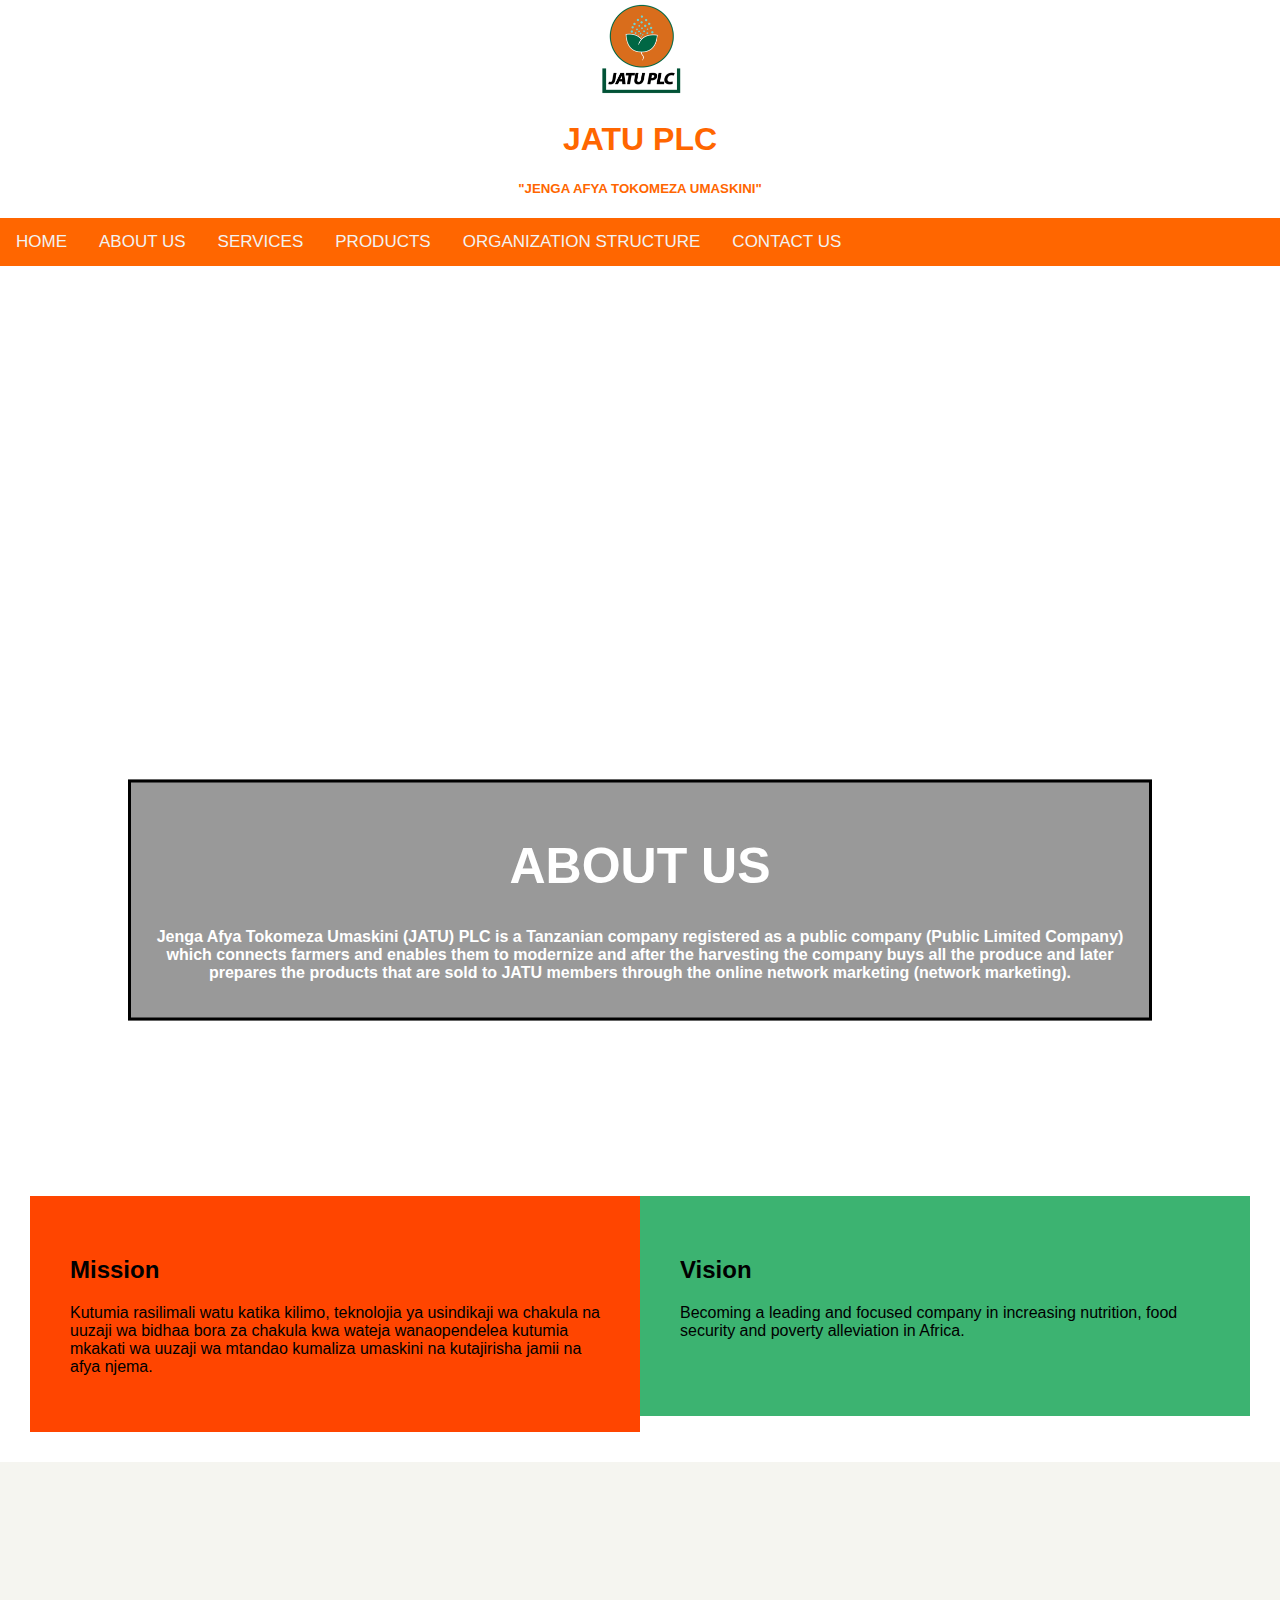
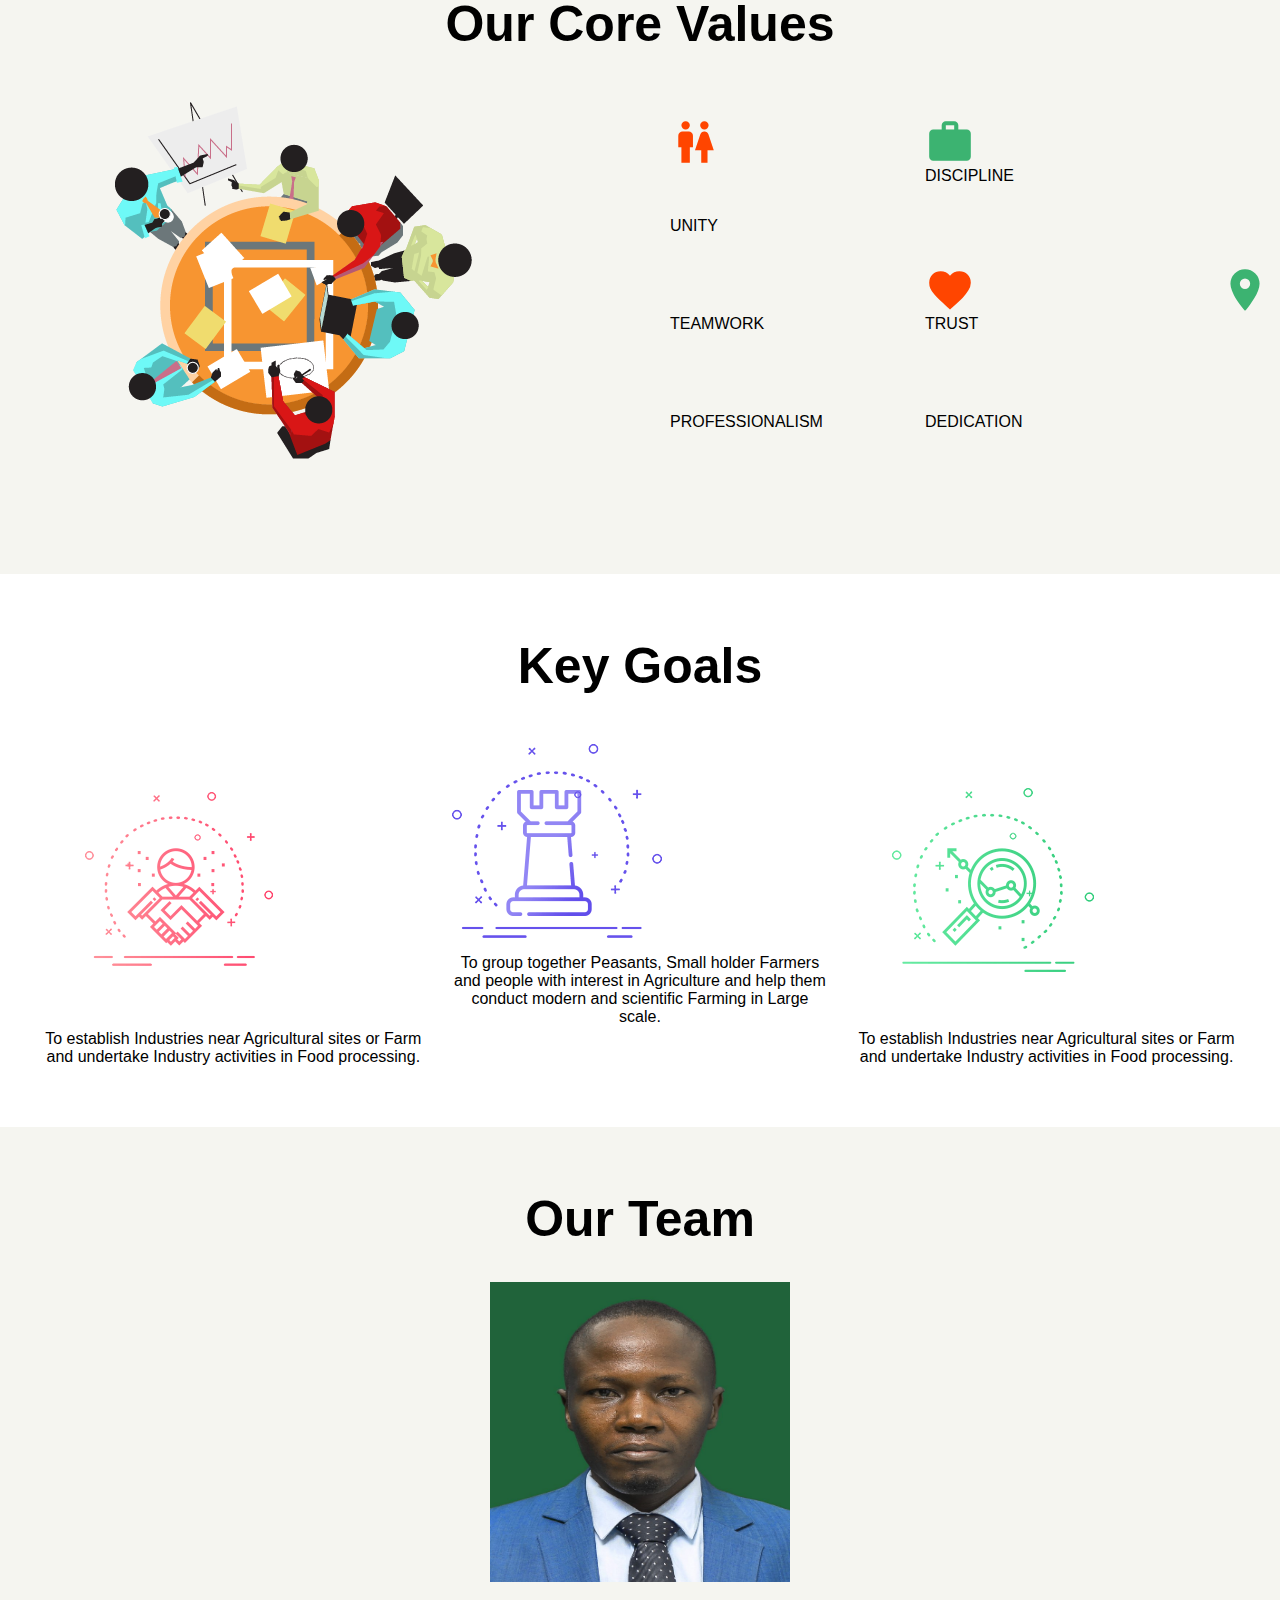
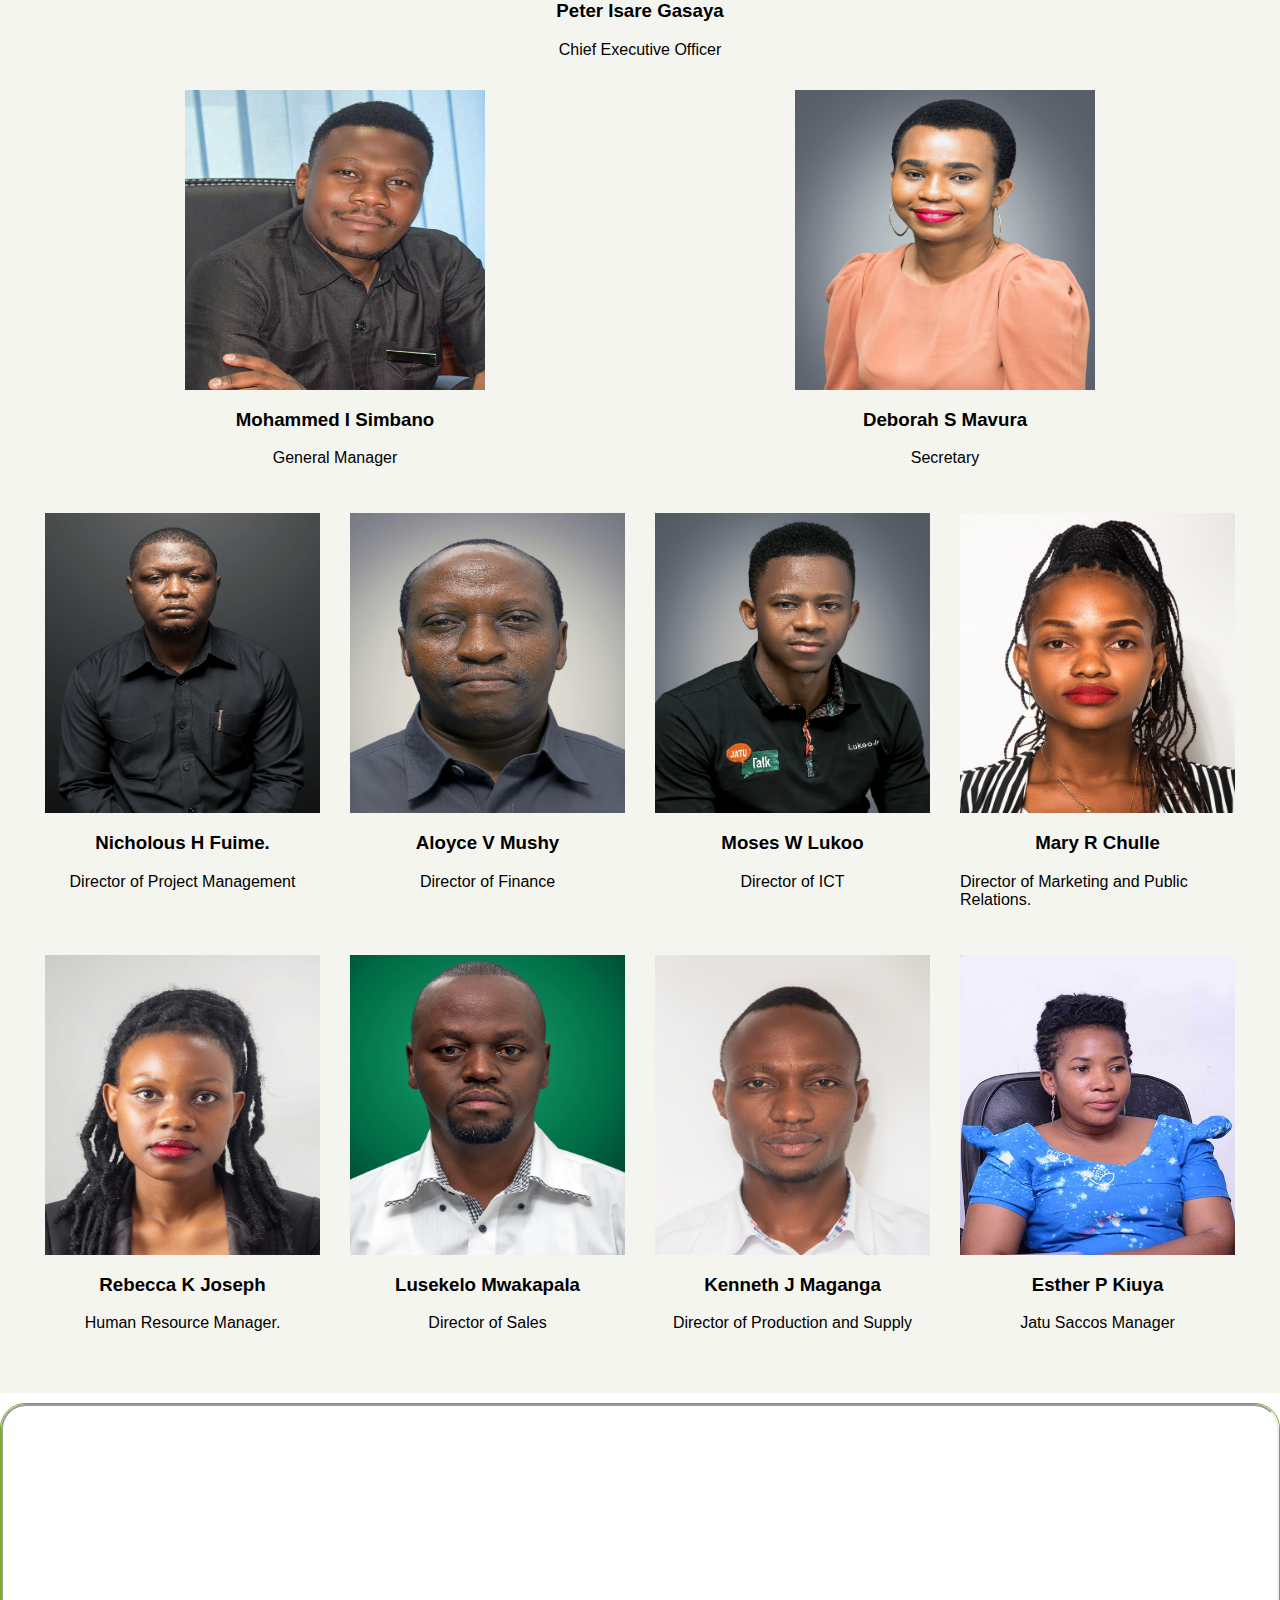
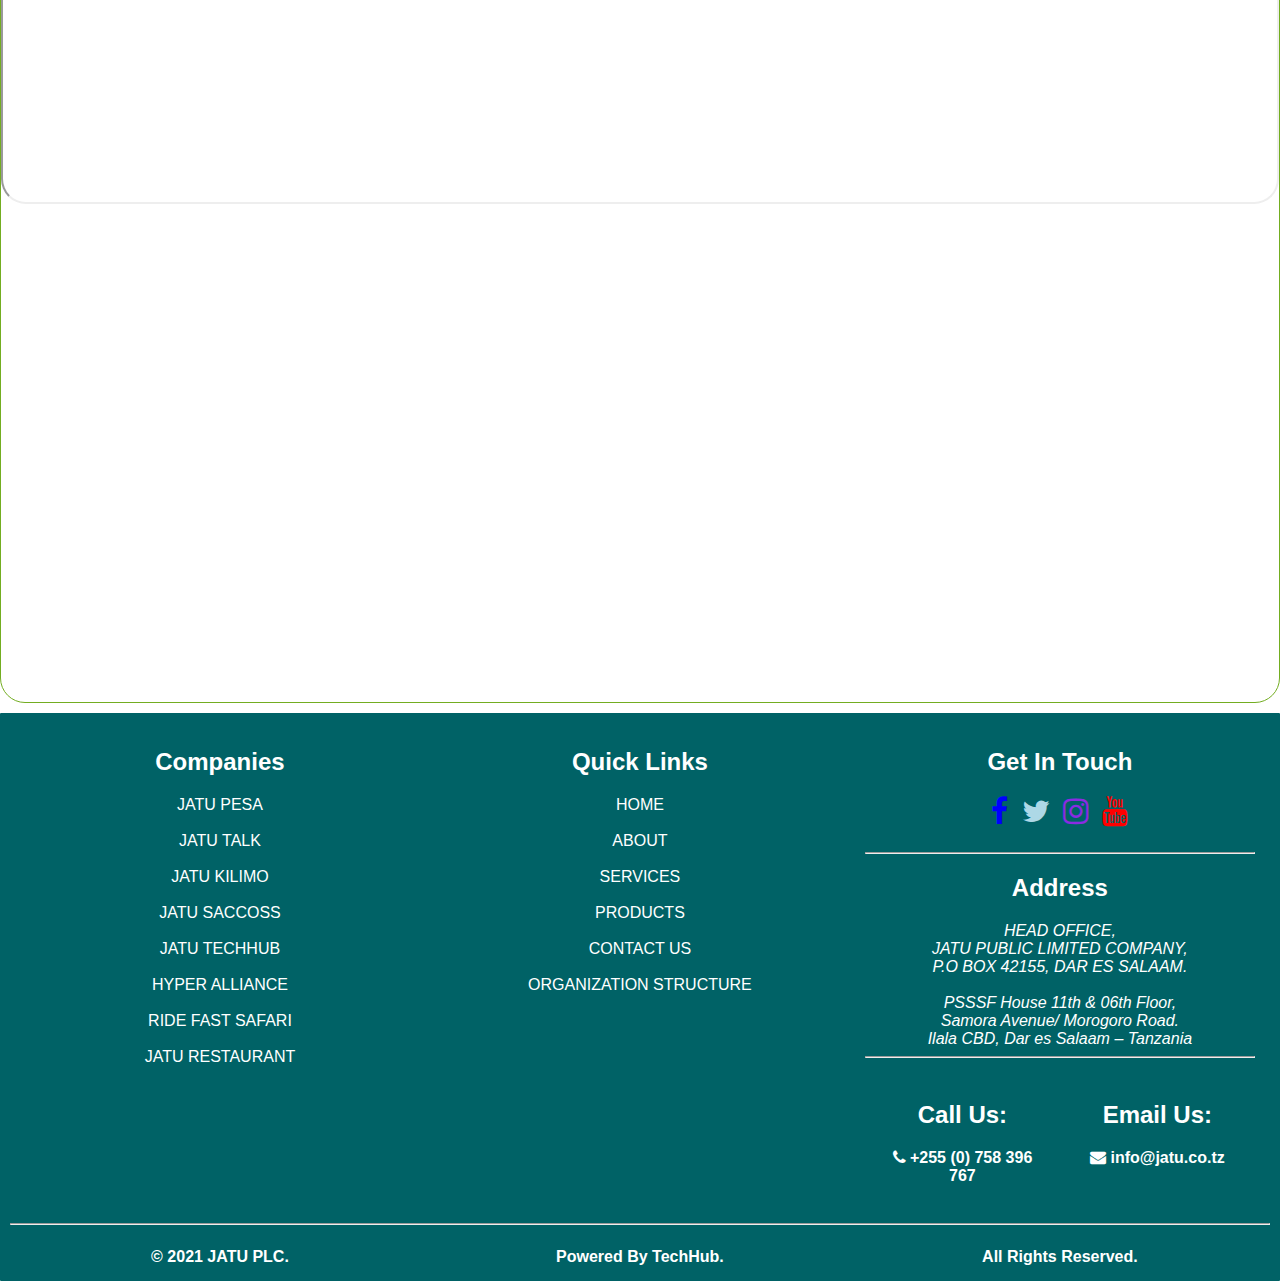
==== about.html @ d7c07287 "hello" ====
<html lang="en">
  <head>
        <!-- Required meta tags -->
        <meta charset="utf-8">
        <meta name="viewport" content="width=device-width, initial-scale=1">


          <!-- External CSS -->
          <link rel="stylesheet" type="text/css" href="components/css/home.css">
          <script type="text/javascript" src="components/js/home.js"></script>

          <!-- Load an Icon library -->
          <link rel="stylesheet" href="https://cdnjs.cloudflare.com/ajax/libs/font-awesome/4.7.0/css/font-awesome.min.css">
          <link href="https://fonts.googleapis.com/icon?family=Material+Icons" rel="stylesheet">

         <title href="https://jatu.co.tz">JATU PLC</title>

         <style type="text/css">
           * {box-sizing:border-box}

    
    

    #img-one {
      border: 1px solid #ddd;
      border-radius: 4px;
      padding: 5px;
      width: 150px;
      height: 60px;
    }

    #img-one:hover {
      box-shadow: 0 0 2px 1px rgba(0, 140, 186, 0.5);
    }

    body, html {
  height: 100%;
  margin: 0;
  font-family: Arial, Helvetica, sans-serif;
}

* {
  box-sizing: border-box;
}

.bg-image {
  /* The image used */
  background-image: url("C:/Users/clavery/Documents/GitHub/jatu/images/banana.jpg");
  
  /* Add the blur effect */
  filter: blur(8px);
  -webkit-filter: blur(8px);
  
  /* Full height */
  height: 100%; 
  
  /* Center and scale the image nicely */
  background-position: center;
  background-repeat: no-repeat;
  background-size: cover;
}

/* Position text in the middle of the page/image */
.bg-text {
  background-color: rgb(0,0,0); /* Fallback color */
  background-color: rgba(0,0,0, 0.4); /* Black w/opacity/see-through */
  color: white;
  font-weight: bold;
  border: 3px solid #000;
  position: absolute;
  top: 100%;
  left: 50%;
  transform: translate(-50%, -50%);
  z-index: 2;
  width: 80%;
  padding: 20px;
  text-align: center;
}


</style>
</head>
<body>



         </style>
  </head>
  <body>
    
    <header class="navheader">
      <img src="images/logo-jatu.png" alt="logojatu" id="juulogo"> 
      <h1 align="center" style="color: #ff6600;">JATU PLC</h1>
    <h5 align="center" style="color: #ff6600;">"Jenga Afya Tokomeza Umaskini"</h5>
      
<div class="topnav" id="myTopnav">
  <a href="index.html">Home</a>
  <a href="about.html">About Us</a>
  <a href="services.html">Services</a>
  <a href="products.html">Products</a>
  <a href="muundo.html">Organization Structure</a>
  <a href="contact.html">Contact Us</a>
  <a href="javascript:void(0);" class="icon" onclick="myFunction()">
    <i class="fa fa-bars"></i>
  </a>
</div>

    </header>  
    
  <main class="content">

    <div class="bg-image"></div>

<div class="bg-text">
  <h1 style="font-size:50px">ABOUT US</h1>
  <p>Jenga Afya Tokomeza Umaskini (JATU) PLC is a Tanzanian company registered as a public company (Public Limited Company) which connects farmers and enables them to modernize and after the harvesting the company buys all the produce and later prepares the products that are sold to JATU members through the online network marketing (network marketing).</p>
</div>

<!--
  <section class="about-section">
    <div class="bg-image" style="background-image: url(images/picha1.jpg); background-size: cover;" >
   <div class="row bg-text" id="about-one" >
    <h1>ABOUT US</h1>
    <p class="">Jenga Afya Tokomeza Umaskini (JATU) PLC is a Tanzanian company registered as a public company (Public Limited Company) which connects farmers and enables them to modernize and after the harvesting the company buys all the produce and later prepares the products that are sold to JATU members through the online network marketing (network marketing).</p>
   </div>
   </div>
 </section> -->

 <section style="padding: 30px; background-color: #fff;">
   <div class="row"> 
    <div class="column3" id="mission-statement" style="background-color: orangered; ">
      <h2>Mission</h2>
    <p>Kutumia rasilimali watu katika kilimo, teknolojia ya usindikaji wa chakula na uuzaji wa bidhaa bora za chakula kwa wateja wanaopendelea kutumia mkakati wa uuzaji wa mtandao kumaliza umaskini na kutajirisha jamii na afya njema.</p>
    </div>

    <div class="column3" id="vision-statement" style="background-color: mediumseagreen; padding-bottom: 60px;">
      <h2>Vision</h2>
    <p>Becoming a leading and focused company in increasing nutrition, food security and poverty alleviation in Africa.</p>
    </div>
   </div>
 </section>

 <section style="background-color: #f5f5f0; padding: 100px">
   <h1 style="font-size: 50px;">Our Core Values</h1>
   <div class="row">
     <div class="column3">
       <img src="images/us-concepts-icon-png.png">
     </div>

     <div class="column3" >
       <div class="row">
       <div class="column3">
        <i class="material-icons zoom" style="font-size: 50px; color: orangered; width: 100px; height: 100px;">wc</i><br>UNITY
      </div>

      <div class="column3">
        <i class="material-icons zoom" style="font-size: 50px; color: mediumseagreen;">work</i><br>DISCIPLINE
      </div>
      </div>

      <div class="row">
       <div class="column3">
        <i class="material-icons zoom" style="font-size: 50px; color: mediumseagreen;" class="zoom">family_restroom</i><br>TEAMWORK
      </div>

      <div class="column3">
        <i class="material-icons zoom" style="font-size: 50px; color: orangered;" >favorite</i><br>TRUST
      </div>
      </div>

      <div class="row">
       <div class="column3">
        <i class="material-icons zoom" style="font-size: 50px; color: orangered;" >badge</i><br>PROFESSIONALISM
      </div>

      <div class="column3">
        <i class="material-icons zoom" style="font-size: 50px; color: mediumseagreen;" >volunteer_activism</i><br>DEDICATION
      </div>
      </div>
     </div>
   </div>
 </section>

 <section style="padding: 30px">
   <h1 style="font-size: 50px;">Key Goals</h1>
   <div class="row">
     <div class="column2">
      <img src="images/img_box_20.png" align="center" >
       <p align="center">To establish Industries near Agricultural sites or Farm and undertake Industry activities in Food processing.</p>
     </div>

     <div class="column2">
      <img src="images/img_box_05.png" align="center">
       <p align="center">To group together Peasants, Small holder Farmers and people with interest in Agriculture and help them conduct modern and scientific Farming in Large scale.</p>
     </div>

     <div class="column2">
      <img src="images/img_box_18.png" align="center">
       <p align="center">To establish Industries near Agricultural sites or Farm and undertake Industry activities in Food processing.</p>
     </div>
   </div>
 </section>

 <section style="padding: 30px; background-color: #f5f5f0;">
   <h1 style="font-size: 50px;">Our Team</h1>
   <div class="row">

    <div class="row">
    <img src="images/ceo.png" style="display: block; margin-left: auto; margin-right: auto; width: 300px;height: 300px;">
    <h3 style="text-align: center;">Peter Isare Gasaya</h3>
    <p style="text-align: center;">Chief Executive Officer</p>
    </div>

    <div class="row">
      <div class="column3">
        <img src="images/gm.jpg" style="display: block; margin-left: auto; margin-right: auto; width: 300px; height: 300px;">
        <h3 style="text-align: center;">Mohammed I Simbano</h3>
        <p style="text-align:center;">General Manager</p>
      </div>

      <div class="column3">
        <img src="images/Deborah.png" style="display: block; margin-left: auto; margin-right: auto; width: 300px; height: 300px;">
        <h3 style="text-align: center;">Deborah S Mavura</h3>
        <p style="text-align:center;">Secretary</p>
      </div>
    </div>

    <div class="row">
      <div class="column1">
        <img src="images/fuime.png" style="display: block; margin-left: auto; margin-right: auto; width: 300px; height: 300px;">
        <h3 style="text-align: center;">Nicholous H Fuime.</h3>
        <p style="text-align:center;">Director of Project Management</p>
      </div>

      <div class="column1">
        <img src="images/mushi.png" style="display: block; margin-left: auto; margin-right: auto; width: 300px; height: 300px;">
        <h3 style="text-align: center;">Aloyce V Mushy</h3>
        <p style="text-align:center;">Director of Finance</p>
      </div>

      <div class="column1">
        <img src="images/lukoo.png" style="display: block; margin-left: auto; margin-right: auto; width: 300px; height: 300px;">
        <h3 style="text-align: center;">Moses W Lukoo</h3>
        <p style="text-align:center;">Director of ICT</p>
      </div>

      <div class="column1">
        <img src="images/Mery.png" style="display: block; margin-left: auto; margin-right: auto; width: 300px; height: 300px;">
        <h3 style="text-align: center;">Mary R Chulle</h3>
        <p>Director of Marketing and Public Relations.</p>
      </div>
    </div>

    <div class="row">
      <div class="column1">
        <img src="images/Rebbeca.png" style="display: block; margin-left: auto; margin-right: auto; width: 300px; height: 300px;">
        <h3 style="text-align: center;">Rebecca K Joseph</h3>
        <p style="text-align:center;">Human Resource Manager.
      </div>

      <div class="column1">
        <img src="images/lusekelo.png" style="display: block; margin-left: auto; margin-right: auto; width: 300px; height: 300px;">
        <h3 style="text-align: center;">Lusekelo Mwakapala</h3>
        <p style="text-align:center">Director of Sales</p>
      </div>

      <div class="column1">
        <img src="images/Maganga.png" style="display: block; margin-left: auto; margin-right: auto; width: 300px; height: 300px;">
        <h3 style="text-align: center;">Kenneth J Maganga</h3>
        <p style="text-align:center">Director of Production and Supply</p>
      </div>

      <div class="column1">
        <img src="images/kiuya.jpg" style="display: block; margin-left: auto; margin-right: auto; width: 300px; height: 300px;">
        <h3 style="text-align: center;">Esther P Kiuya</h3>
        <p style="text-align:center">Jatu Saccos Manager</p>
      </div>
    </div>

   </div>
 </section>


  </main>

 
  
    <section class="map-section">
    <div class="row map-section-div">
        <iframe src="https://www.google.com/maps/embed?pb=!1m18!1m12!1m3!1d3961.5856173699535!2d39.28418817513762!3d-6.820146888529782!2m3!1f0!2f0!3f0!3m2!1i1024!2i768!4f13.1!3m3!1m2!1s0x185c4b05b0ee8de1%3A0x65bf4eaff8c8a90e!2sJATU%20PLC!5e0!3m2!1ssw!2stz!4v1632119920859!5m2!1ssw!2stz" width="100%" height="400px" style="border-radius: 25px;" allowfullscreen="" loading="lazy">
      </iframe>
      </div>
    </section>

      <footer>
    <div class="row">
  <div class="column2">
    <h2>Companies</h2>
        <a href="https://www.jatu.co.tz" target="_blank" id="footerlink">JATU PESA</a> <br><br>
        <a href="https://www.jatu.co.tz" target="_blank" id="footerlink">JATU TALK</a> <br><br>
        <a href="https://www.jatukilimo.com" target="_blank" id="footerlink">JATU KILIMO</a> <br><br>
        <a href="https://www.jatu.co.tz" target="_blank" id="footerlink">JATU SACCOSS</a> <br><br>
        <a href="https://www.techhub.co.tz" target="_blank" id="footerlink">JATU TECHHUB</a> <br><br>
        <a href="https://www.jatu.co.tz" target="_blank" id="footerlink">HYPER ALLIANCE</a> <br><br>
        <a href="https://www.jatu.co.tz" target="_blank" id="footerlink">RIDE FAST SAFARI</a> <br><br>
        <a href="https://www.jatu.co.tz" target="_blank" id="footerlink">JATU RESTAURANT</a> 
  </div>

  <div class="column2">
    <h2>Quick Links</h2>
    <a href="index.php" id="footerlink">Home</a> <br><br>
      <a href="about.php" id="footerlink">About</a> <br><br>
      <a href="services.php" id="footerlink">Services</a> <br><br>
      <a href="products.php" id="footerlink">Products</a> <br><br>
      <a href="contact.php" id="footerlink">Contact Us</a> <br><br>
      <a href="muundo.php" id="footerlink">Organization Structure</a><br><br>
  </div>

  <div class="column2">
    <h2>Get In Touch</h2>
        <i class="fa fa-facebook" style="color: blue; font-size: 30px;"></i> &nbsp
        <i class="fa fa-twitter" style="color: lightblue; font-size: 30px;"></i> &nbsp
        <i class="fa fa-instagram" style="color: blueviolet; font-size: 30px;"></i> &nbsp
        <i class="fa fa-youtube" style="color: red; font-size: 30px;"></i> <br><br>
    <hr>
    <h2>Address</h2>
    <address>
      HEAD OFFICE,<br>
      JATU PUBLIC LIMITED COMPANY, <br>
      P.O BOX 42155, DAR ES SALAAM. <br><br>

      PSSSF House 11th & 06th Floor,<br>
      Samora Avenue/ Morogoro Road. <br>
      Ilala CBD, Dar es Salaam – Tanzania</address> 
      <hr>
      <div class="row">
      <div class="column3">
      <h2>Call Us:</h2> 
      <i class="fa fa-phone"></i>
      <strong>+255 (0) 758 396 767</strong> 
    </div>
    <div class="column3">
      <h2>Email Us:</h2> 
      <i class="fa fa-envelope"></i>
      <strong>info@jatu.co.tz</strong>
    </div>
      </div>
  </div>
</div>
<hr>
<div class="row">
  <div class="column2">
    <strong>
    &copy 2021  JATU PLC.
  </strong>
  </div>
  <div class="column2">
     <strong> Powered By TechHub.</strong>
  </div>
  <div class="column2">
    <strong>
    All Rights Reserved.
  </strong>
  </div>
</div>


  </footer>

  <script type="text/javascript" href="components/js/home.js"></script>

  </body>
</html>
---- components/css/home.css ----
* {
        box-sizing: border-box;
        max-width: 100%;
      }


     .* {
         box-sizing: border-box;
      }

      html {
        scroll-behavior: smooth;
      }

       header{
          background-color: #fff;
          text-color: #ffa500;
          position: sticky;
          text-transform: uppercase;
         }

         footer{
          background-color: #006266;
          padding-right: 10px;
          padding-left: 10px;
          color: #fff;
          border-radius: 1px;
          text-align: center;

         }

         body {
          font-family: Arial, Helvetica, sans-serif;
        }

         .map-section {
          padding: 10px 0px;
          background-color: #fff;
         }

         .map-section-div {
          border-radius: 25px;
          border: 1px solid #73AD21;
          width: 100%;
          height: 100%;
         }

         .metrics-section {
          border: 1px solid #73AD21;
          padding: 10px;
          margin: 15px;
         }

         h1{
          text-align: center;
         }

          #about-one {
          
          background-repeat: no-repeat;
          opacity: 0.8;
          width: 100%;
          text-align: center;
          padding: 30px;
          font-size: 20px;

         }

         #id1 {
          font-size: 80px;
          font-weight: bold;
          text-align: left;
         }

         #rula {
          margin-right: 400px;
          margin-left: 0px;
         }

         #socialiconfb {
          font-size: 50px;
          color: blue;
         }

         #socialiconfb:hover {
          font-size: 55px;
          color: blue;
         }

         #socialicontw {
          font-size: 50px;
          color: lightblue;
         }

         #socialicontw:hover {
          font-size: 55px;
          color: lightblue;
         }

         #socialiconig {
          font-size: 50px;
          color: blueviolet;
         }

         #socialiconig:hover {
          font-size: 55px;
          color: blueviolet;
         }

         #socialiconyt {
          font-size: 50px;
          color: red;
         }

         #socialiconyt:hover {
          font-size: 55px;
          color: red;
         }

         #office-locations {
          font-size: 60px;
          color: mediumseagreen;
         }

         #office-locations:hover {
          color: orangered;
          font-size: 65px;
         }

         #office-locations-two {
          font-size: 60px;
          color: orangered;
         }

         #office-locations-two:hover {
          color: mediumseagreen;
          font-size: 65px;
         }

         #img {
            
            border-radius: 50%;
            padding: 5px;
            width: 70px;
            height: 70px;
          }

         .branch-section {
          background-color: #f1f2f6;
          padding: 10px;
         }

         .branch-section-two {
          background-color: #fff;
          padding: 10px;
         }

         #mission-statement {
          padding: 40px;
         }

         #vision-statement {
          padding: 40px;
         }

         .jatutalk-section{
          background-color: #f1f2f6;
        }

    
         .jatutalk-section, .jatumarket-section, 
         .jatupesa-section, .user-rating-section {
          display: flex;
          flex-direction: column;
          justify-content: center;
          align-items: center;
          padding: 5px 10px;
         }

         .jatutalk-div, .jatupesa-div, .jatumarket-div  {
          display: flex;
          flex-direction: column;
          justify-content: center;
          align-items: center;
          margin-top: auto;
          margin-bottom: auto;
         }

         .welcome-section {
          width: 100%; 
          height: 250px;
         }


        .jatutalk-div-1 .jatumarket-div-1, .jatupesa-div-1 {
          width: 100%;
          height: 100%;
          object-fit: cover;
          display: flex;
          flex-direction: column;
          justify-content: center;
          align-items: center;

         }
         
            
          /* Create three equal columns that floats next to each other */
                .column {
                  float: left;
                  width: 50%;
                  padding: 15px;
                }

                /* Clear floats after the columns */
                .row:after {
                  content: "";
                  display: table;
                  clear: both;
                }

                /* Responsive layout - makes the three columns stack on top of each other instead of next to each other */
                @media screen and (max-width:600px) {
                  .column {
                    width: 100%;
                  }
                }


                .column1 {
                  float: left;
                  width: 25%;
                  padding: 15px;
                }

                /* Clear floats after the columns */
                .row:after {
                  content: "";
                  display: table;
                  clear: both;
                }

                /* Responsive layout - makes the three columns stack on top of each other instead of next to each other */
                @media screen and (max-width:600px) {
                  .column1 {
                    width: 100%;
                  }
                }

                .column2 {
                  float: left;
                  width: 33.33%;
                  padding: 15px;
                }

                /* Clear floats after the columns */
                .row:after {
                  content: "";
                  display: table;
                  clear: both;
                }

                /* Responsive layout - makes the three columns stack on top of each other instead of next to each other */
                @media screen and (max-width:600px) {
                  .column2 {
                    width: 100%;
                  }
                }

                .column3 {
                  float: left;
                  width: 50%;
                  padding: 15px;
                }

                /* Clear floats after the columns */
                .row:after {
                  content: "";
                  display: table;
                  clear: both;
                }

                /* Responsive layout - makes the three columns stack on top of each other instead of next to each other */
                @media screen and (max-width:600px) {
                  .column3 {
                    width: 100%;
                  }
                }

                .column-left {
                  float: left;
                  width: 40%;
                  padding: 15px;
                }

                /* Clear floats after the columns */
                .row:after {
                  content: "";
                  display: table;
                  clear: both;
                }

                /* Responsive layout - makes the three columns stack on top of each other instead of next to each other */
                @media screen and (max-width:600px) {
                  .column-left {
                    width: 100%;
                  }
                }

                .column-right {
                  float: left;
                  width: 60%;
                  padding: 15px;
                }

                /* Clear floats after the columns */
                .row:after {
                  content: "";
                  display: table;
                  clear: both;
                }

                /* Responsive layout - makes the three columns stack on top of each other instead of next to each other */
                @media screen and (max-width:600px) {
                  .column-right {
                    width: 100%;
                  }
                }

            
                /* Add a black background color to the top navigation */
                .topnav {
                  background-color: #ff6600;
                  overflow: hidden;
                }

                /* Style the links inside the navigation bar */
                .topnav a {
                  float: left;
                  display: block;
                  color: #f2f2f2;
                  text-align: center;
                  padding: 14px 16px;
                  text-decoration: none;
                  font-size: 17px;
                }

                /* Change the color of links on hover */
                .topnav a:hover {
                  background-color: #ddd;
                  color: black;
                }

                /* Add an active class to highlight the current page */
                .topnav a.active {
                  background-color: #20bf6b;
                  color: white;
                }

                /* Hide the link that should open and close the topnav on small screens */
                .topnav .icon {
                  display: none;
                }

                /* When the screen is less than 600 pixels wide, hide all links, except for the first one ("Home"). Show the link that contains should open and close the topnav (.icon) */
                @media screen and (max-width: 600px) {
                  .topnav a:not(:first-child) {display: none;}
                  .topnav a.icon {
                    float: right;
                    display: block;
                  }
                }

                /* The "responsive" class is added to the topnav with JavaScript when the user clicks on the icon. This class makes the topnav look good on small screens (display the links vertically instead of horizontally) */
                @media screen and (max-width: 600px) {
                  .topnav.responsive {position: relative;}
                  .topnav.responsive a.icon {
                    position: absolute;
                    right: 0;
                    top: 0;
                  }
                  .topnav.responsive a {
                    float: none;
                    display: block;
                    text-align: left;
                  }
                }
                #juulogo {
                  border-radius: ;
                  width:  100px;
                  height: 100px;
                  display: block;
                  margin-left: auto;
                  margin-right: auto;

                }

                .button {
                  background-color: #04AA6D;
                  border: none;
                  color: white;
                  padding: 10px;
                  text-align: center;
                  text-decoration: none;
                  display: inline-block;
                  font-size: 16px;
                  margin: 4px 2px;
                }

                /* Style the form element with a border around it */
                form {
                  border: 4px solid #f1f1f1;
                }

                /* Add some padding and a grey background color to containers */
                .container {
                  padding: 20px;
                  background-color: #f1f1f1;
                }

                /* Style the input elements and the submit button */
                input[type=text], input[type=submit] {
                  width: 100%;
                  padding: 12px;
                  margin: 8px 0;
                  display: inline-block;
                  border: 1px solid #ccc;
                  box-sizing: border-box;
                }

                /* Add margins to the checkbox */
                input[type=checkbox] {
                  margin-top: 16px;
                }

                /* Style the submit button */
                input[type=submit] {
                  background-color: #04AA6D;
                  color: white;
                  border: none;
                }

                input[type=submit]:hover {
                  opacity: 0.8;
                }


                /* Style inputs with type="text", select elements and textareas */
                input[type=text], select, textarea {
                  width: 100%; /* Full width */
                  padding: 12px; /* Some padding */ 
                  border: 1px solid #ccc; /* Gray border */
                  border-radius: 4px; /* Rounded borders */
                  box-sizing: border-box; /* Make sure that padding and width stays in place */
                  margin-top: 6px; /* Add a top margin */
                  margin-bottom: 16px; /* Bottom margin */
                  resize: vertical /* Allow the user to vertically resize the textarea (not horizontally) */
                }

                /* Style the submit button with a specific background color etc */
                input[type=submit] {
                  background-color: #04AA6D;
                  color: white;
                  padding: 12px 20px;
                  border: none;
                  border-radius: 4px;
                  cursor: pointer;
                }

                /* When moving the mouse over the submit button, add a darker green color */
                input[type=submit]:hover {
                  background-color: #45a049;
                }

                /* Add a background color and some padding around the form */
                .container {
                  border-radius: 5px;
                  background-color: #f2f2f2;
                  padding: 20px;
                }
                
                /* styling footer links  */
                a#footerlink {
                color: #fff;
                text-decoration-line: none;
                text-transform: uppercase;

               }

               a#footerlink:hover{
                color: #20bf6b;
                text-decoration-line: underline;
                
               }


              .button-link-one {
                background-color: #04AA6D;
                border: none;
                color: white;
                padding: 10px;
                text-align: center;
                text-decoration: none;
                display: block;
                font-size: 16px;
                margin-left: auto;
                width: 200px;
              }

              .button-link-one:hover {
                background-color: orangered;
                color: white;
              }

                .button-link-two {
                background-color: #04AA6D;
                border: none;
                color: white;
                padding: 10px;
                text-align: center;
                text-decoration: none;
                display: block;
                font-size: 16px;
                margin-right: auto;
                width: 200px;
              }

              .button-link-two:hover {
                background-color: orangered;
                color: white;
              }

              .button-one:hover {
                background-color: orangered;
                color: white;
              }


              /* -- animation in service page*/
              #myDIV {
              position: relative;
              color: white;
              top: 0;
              animation: mymove 5s infinite;
              }

              @keyframes mymove {
                50% {top: 200px;}
              } 

               #myDIV1 {
              position: relative;
              color: white;
              top: 0;
              animation: mymove 10s infinite;
              }

              @keyframes mymove {
                50% {top: 200px;}
              } 


           .column4 {
                  float: left;
                  width: 80%;
                  padding: 15px;
                }

                /* Clear floats after the columns */
                .row:after {
                  content: "";
                  display: table;
                  clear: both;
                }

                /* Responsive layout - makes the three columns stack on top of each other instead of next to each other */
                @media screen and (max-width:600px) {
                  .column4 {
                    width: 100%;
                  }
                }

                .column5 {
                  float: left;
                  width: 10%;
                  padding: 15px;
                  right-padding:  10px;
                }

                /* Clear floats after the columns */
                .row:after {
                  content: "";
                  display: table;
                  clear: both;
                }

                /* Responsive layout - makes the three columns stack on top of each other instead of next to each other */
                @media screen and (max-width:600px) {
                  .column5 {
                    width: 100%;
                  }
                }

                .column5-1 {
                  float: left;
                  width: 10%;
                  padding: 15px;
                }

                /* Clear floats after the columns */
                .row:after {
                  content: "";
                  display: table;
                  clear: both;
                }

                /* Responsive layout - makes the three columns stack on top of each other instead of next to each other */
                @media screen and (max-width:600px) {
                  .column5-1 {
                    width: 100%;
                  }
                }

                .partners {
                  padding: 60px 30px;
                }




                .heading {
                  font-size: 15px;
                  margin-right: 25px;
                }

                .fa-star {
                  font-size: 25px;
                }

                .checked {
                  color: orange;
                }

                /* Three column layout */
                .side {
                  float: left;
                  width: 15%;
                  margin-top:10px;
                }

                .middle {
                  margin-top:10px;
                  float: left;
                  width: 70%;
                }

                /* Place text to the right */
                .right {
                  text-align: right;
                }

                /* Clear floats after the columns */
                .row:after {
                  content: "";
                  display: table;
                  clear: both;
                }

                /* The bar container */
                .bar-container {
                  width: 100%;
                  background-color: #f1f1f1;
                  text-align: center;
                  color: white;
                }

                /* Individual bars */
                .bar-5 {width: 60%; height: 18px; background-color: #04AA6D;}
                .bar-4 {width: 30%; height: 18px; background-color: #2196F3;}
                .bar-3 {width: 10%; height: 18px; background-color: #00bcd4;}
                .bar-2 {width: 4%; height: 18px; background-color: #ff9800;}
                .bar-1 {width: 15%; height: 18px; background-color: #f44336;}

                /* Responsive layout - make the columns stack on top of each other instead of next to each other */
                @media (max-width: 400px) {
                  .side, .middle {
                    width: 100%;
                  }
                  .right {
                    display: none;
                  }
                }
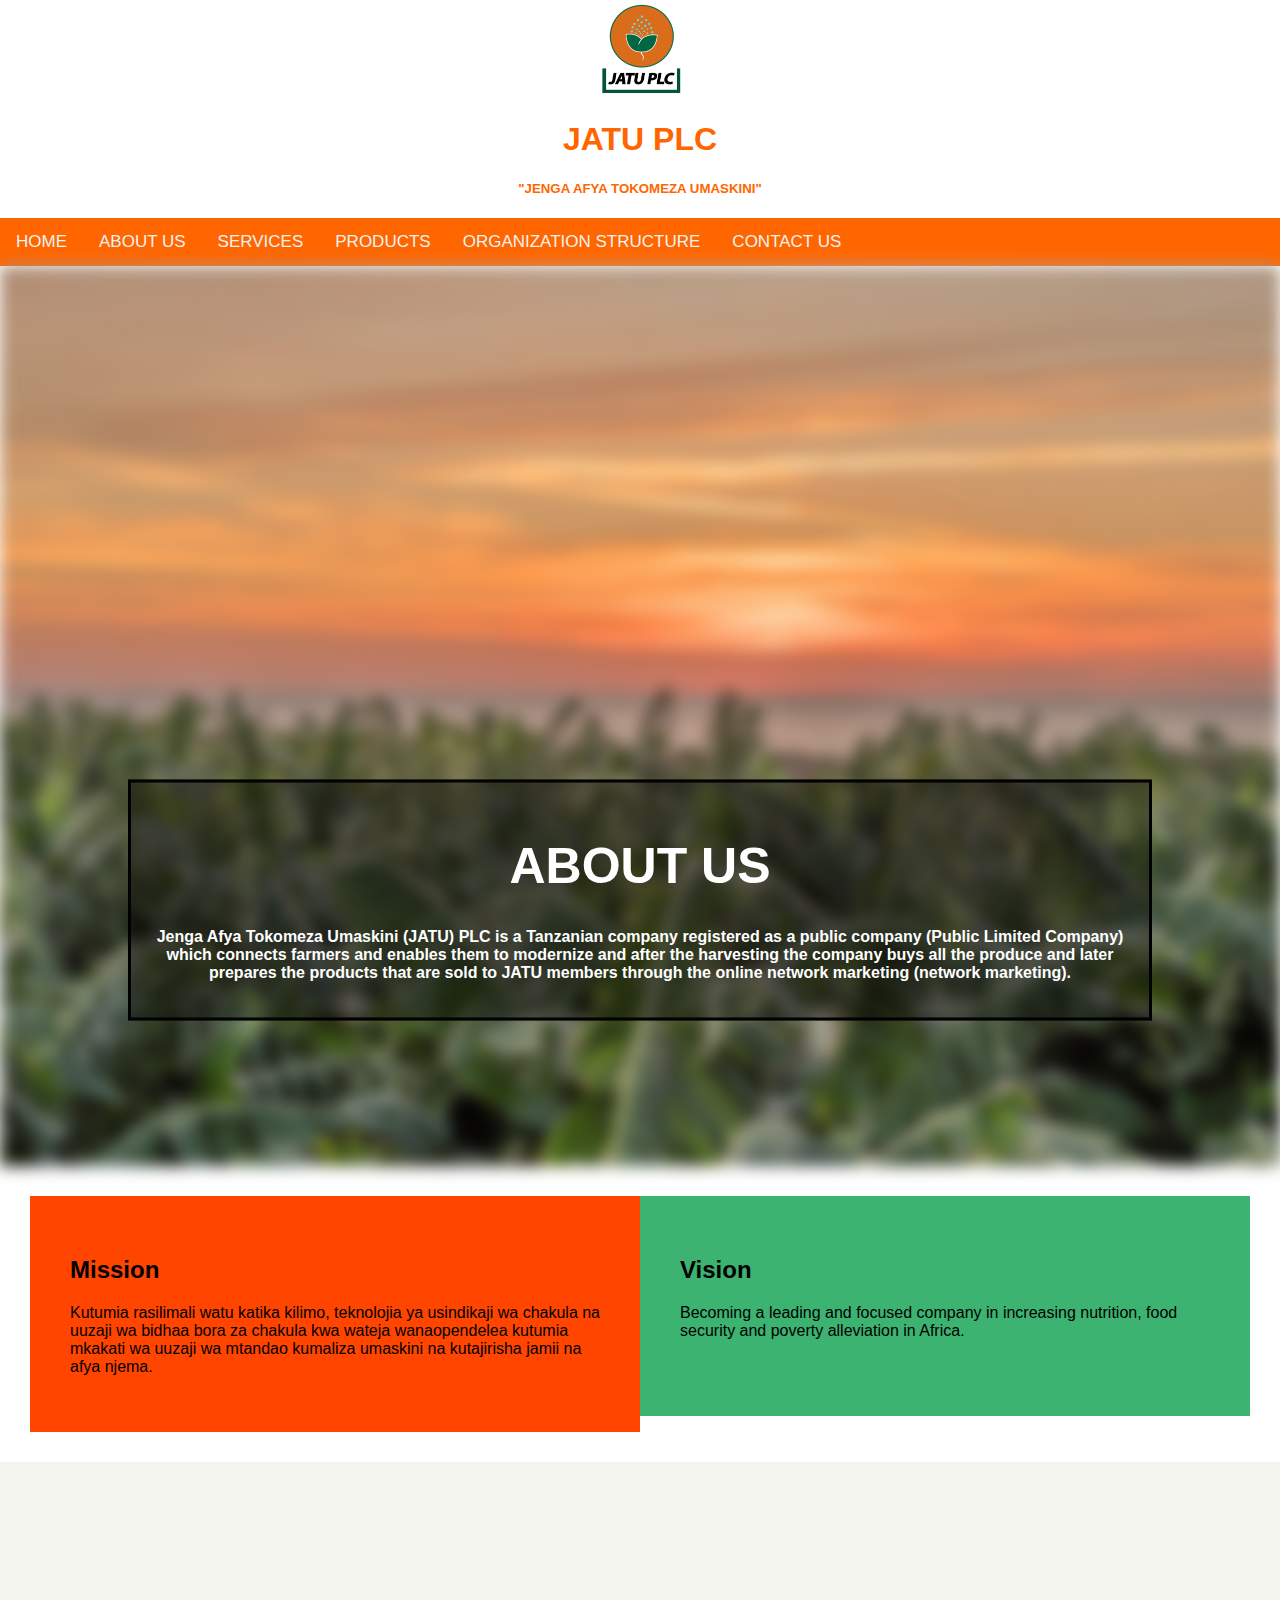
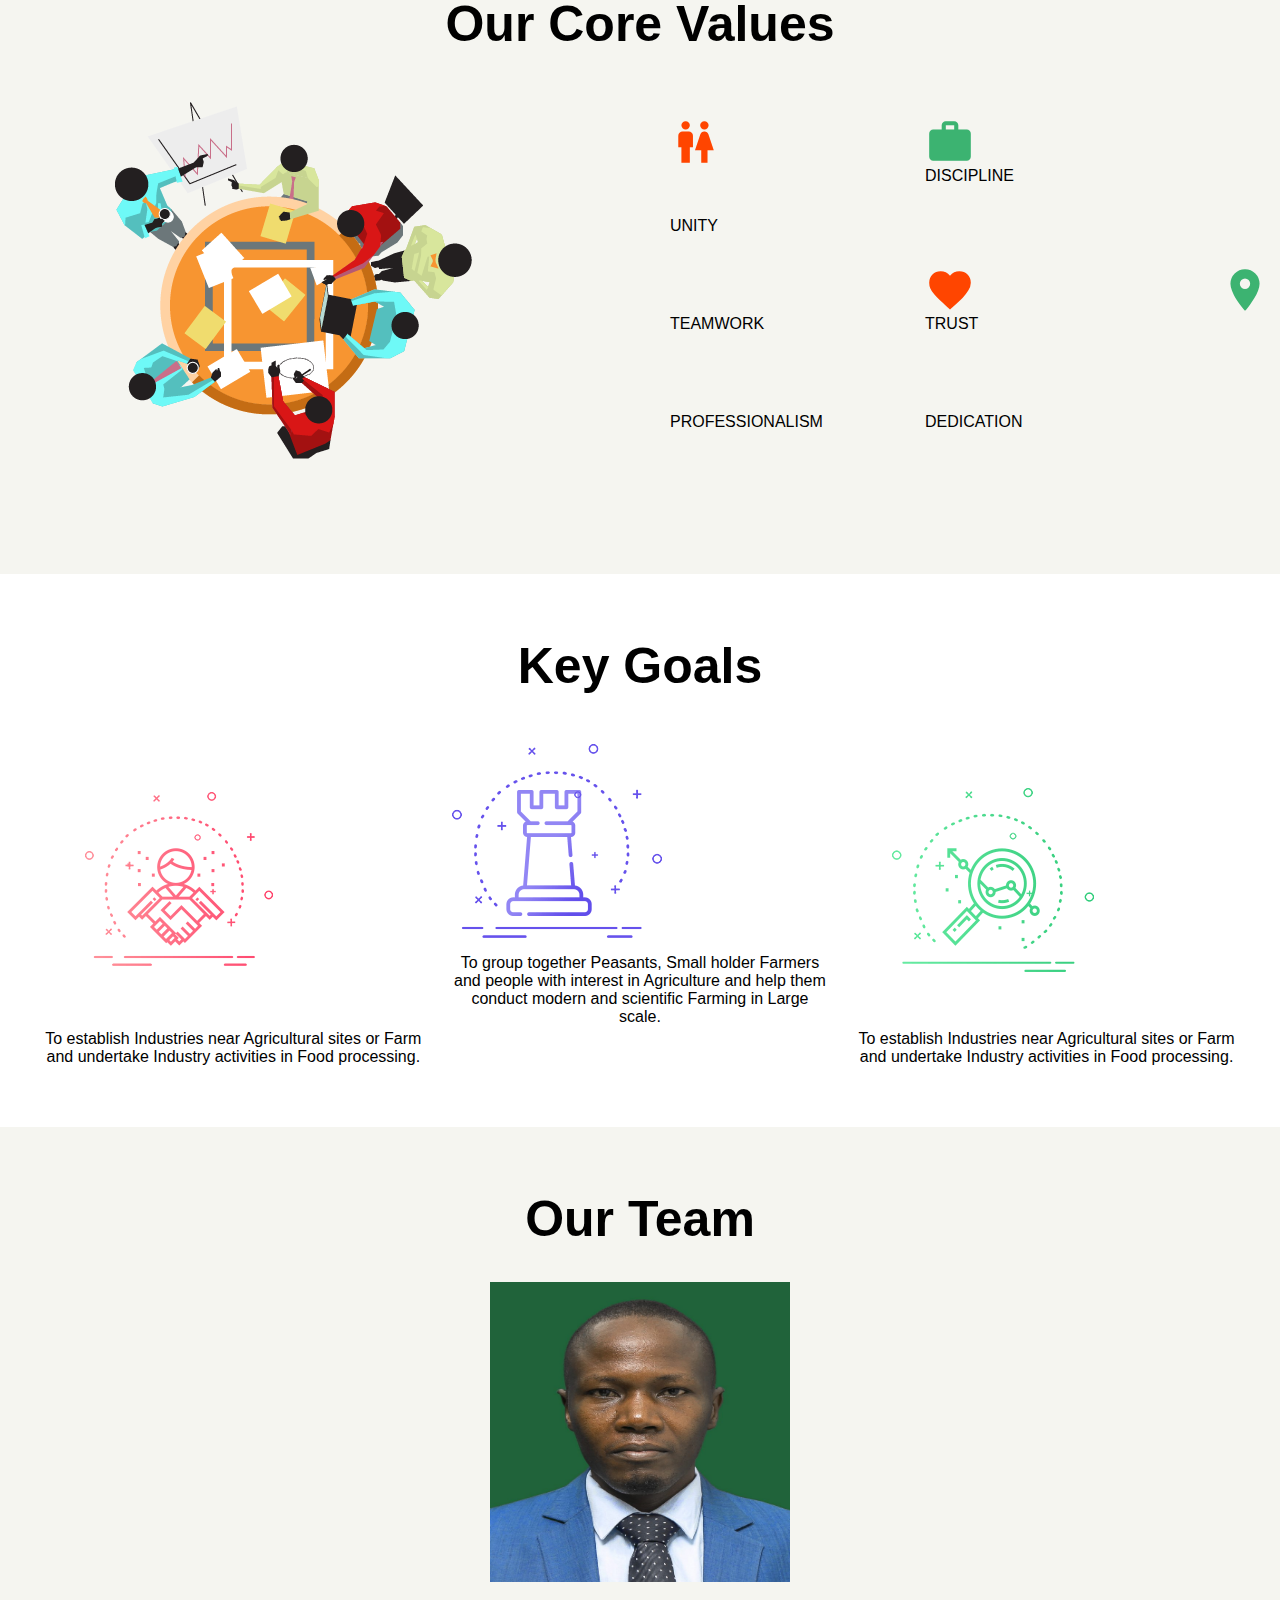
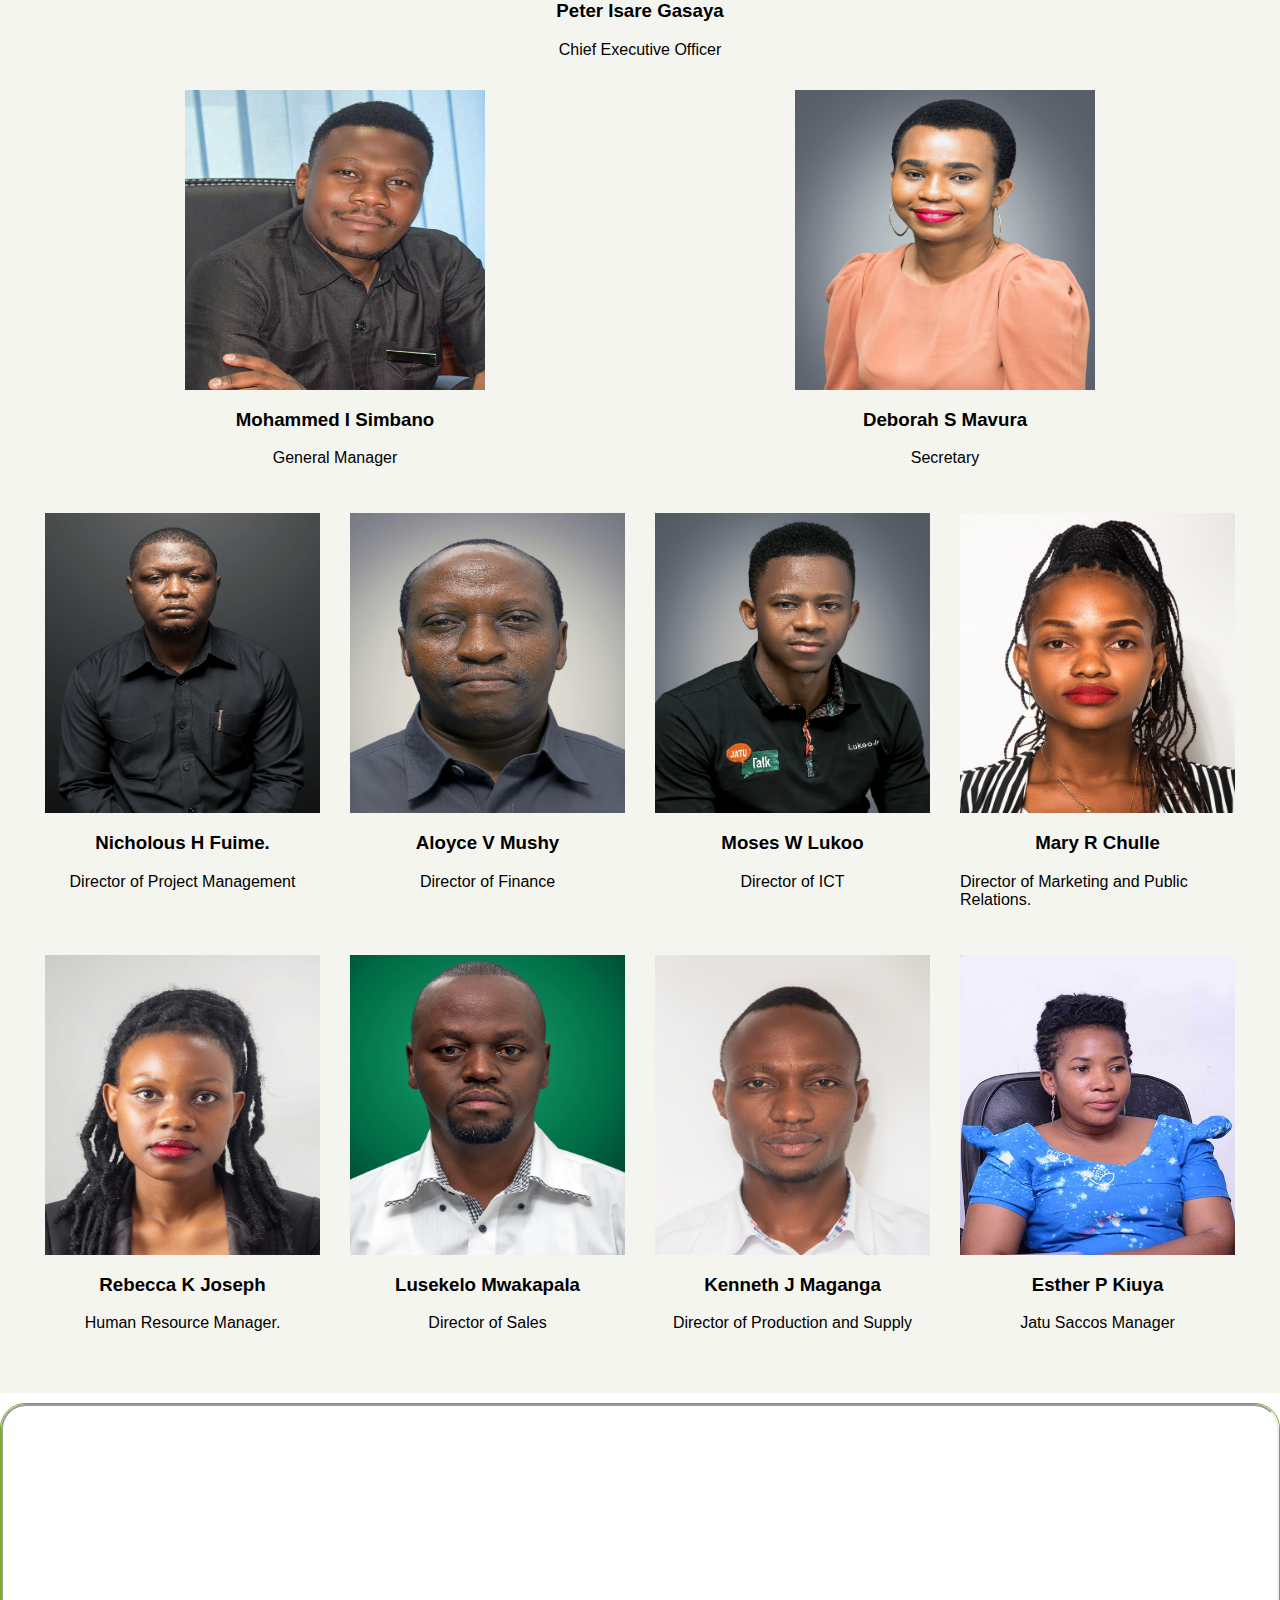
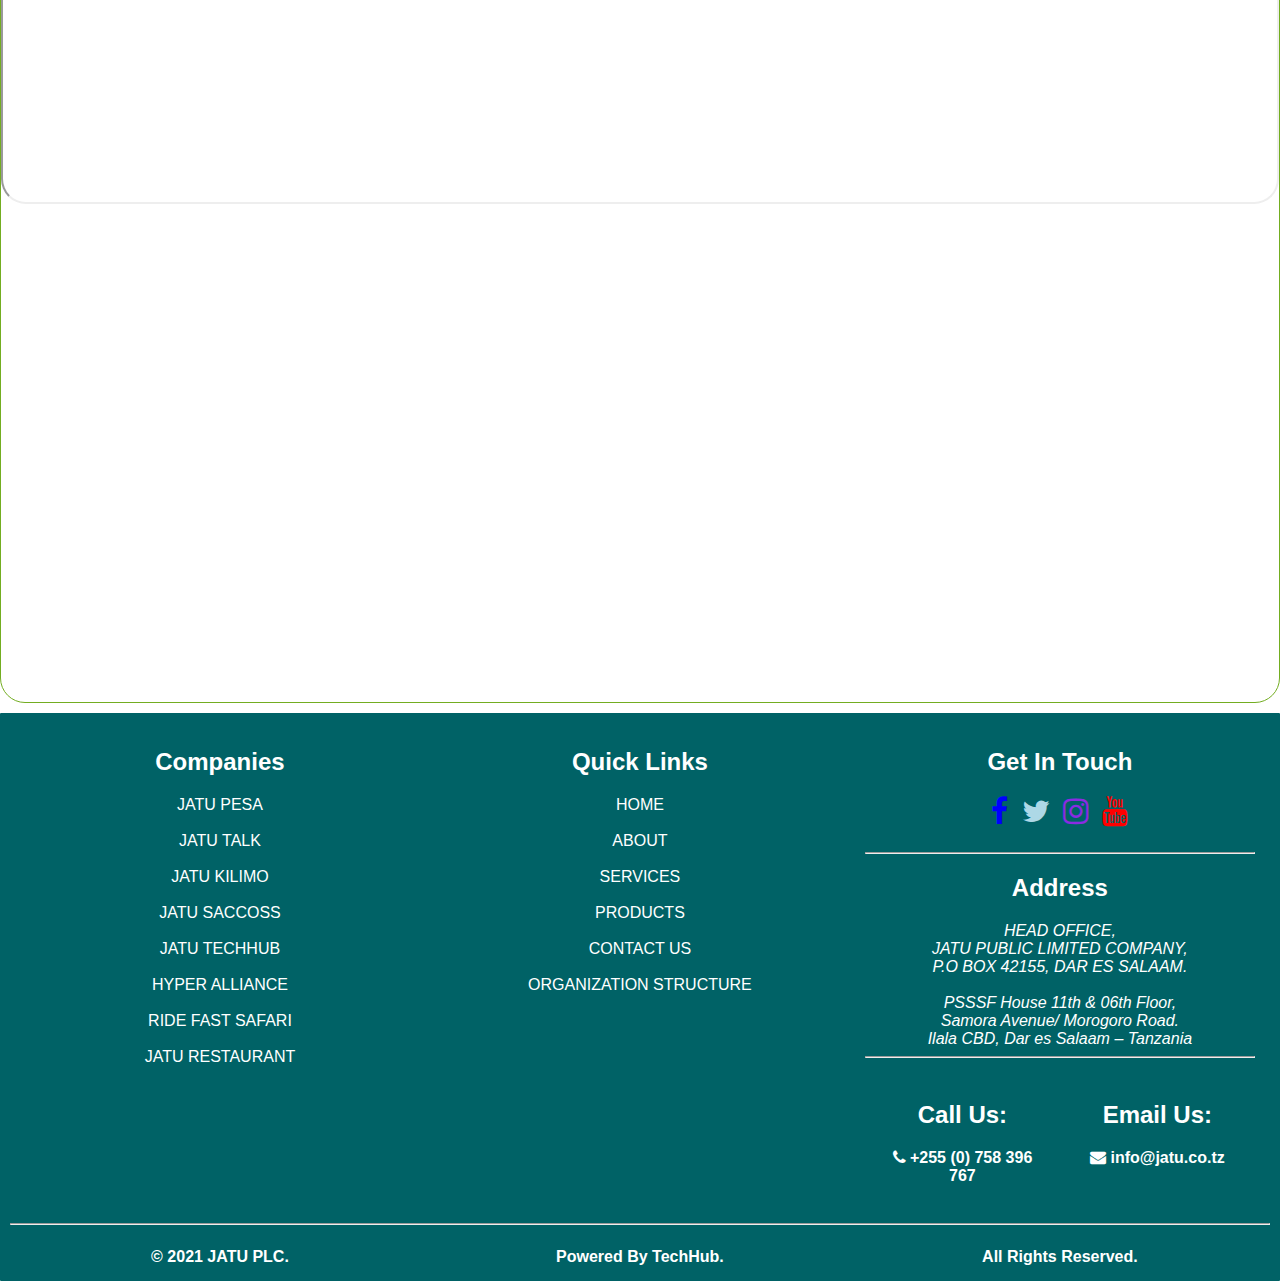
==== commit f272237d: "Update about.html" ====
--- a/about.html
+++ b/about.html
@@ -33,7 +33,7 @@
       box-shadow: 0 0 2px 1px rgba(0, 140, 186, 0.5);
     }
 
-    body, html {
+  body {
   height: 100%;
   margin: 0;
   font-family: Arial, Helvetica, sans-serif;
@@ -45,7 +45,7 @@
 
 .bg-image {
   /* The image used */
-  background-image: url("C:/Users/clavery/Documents/GitHub/jatu/images/banana.jpg");
+  background-image: url("images/banana.jpg");
   
   /* Add the blur effect */
   filter: blur(8px);
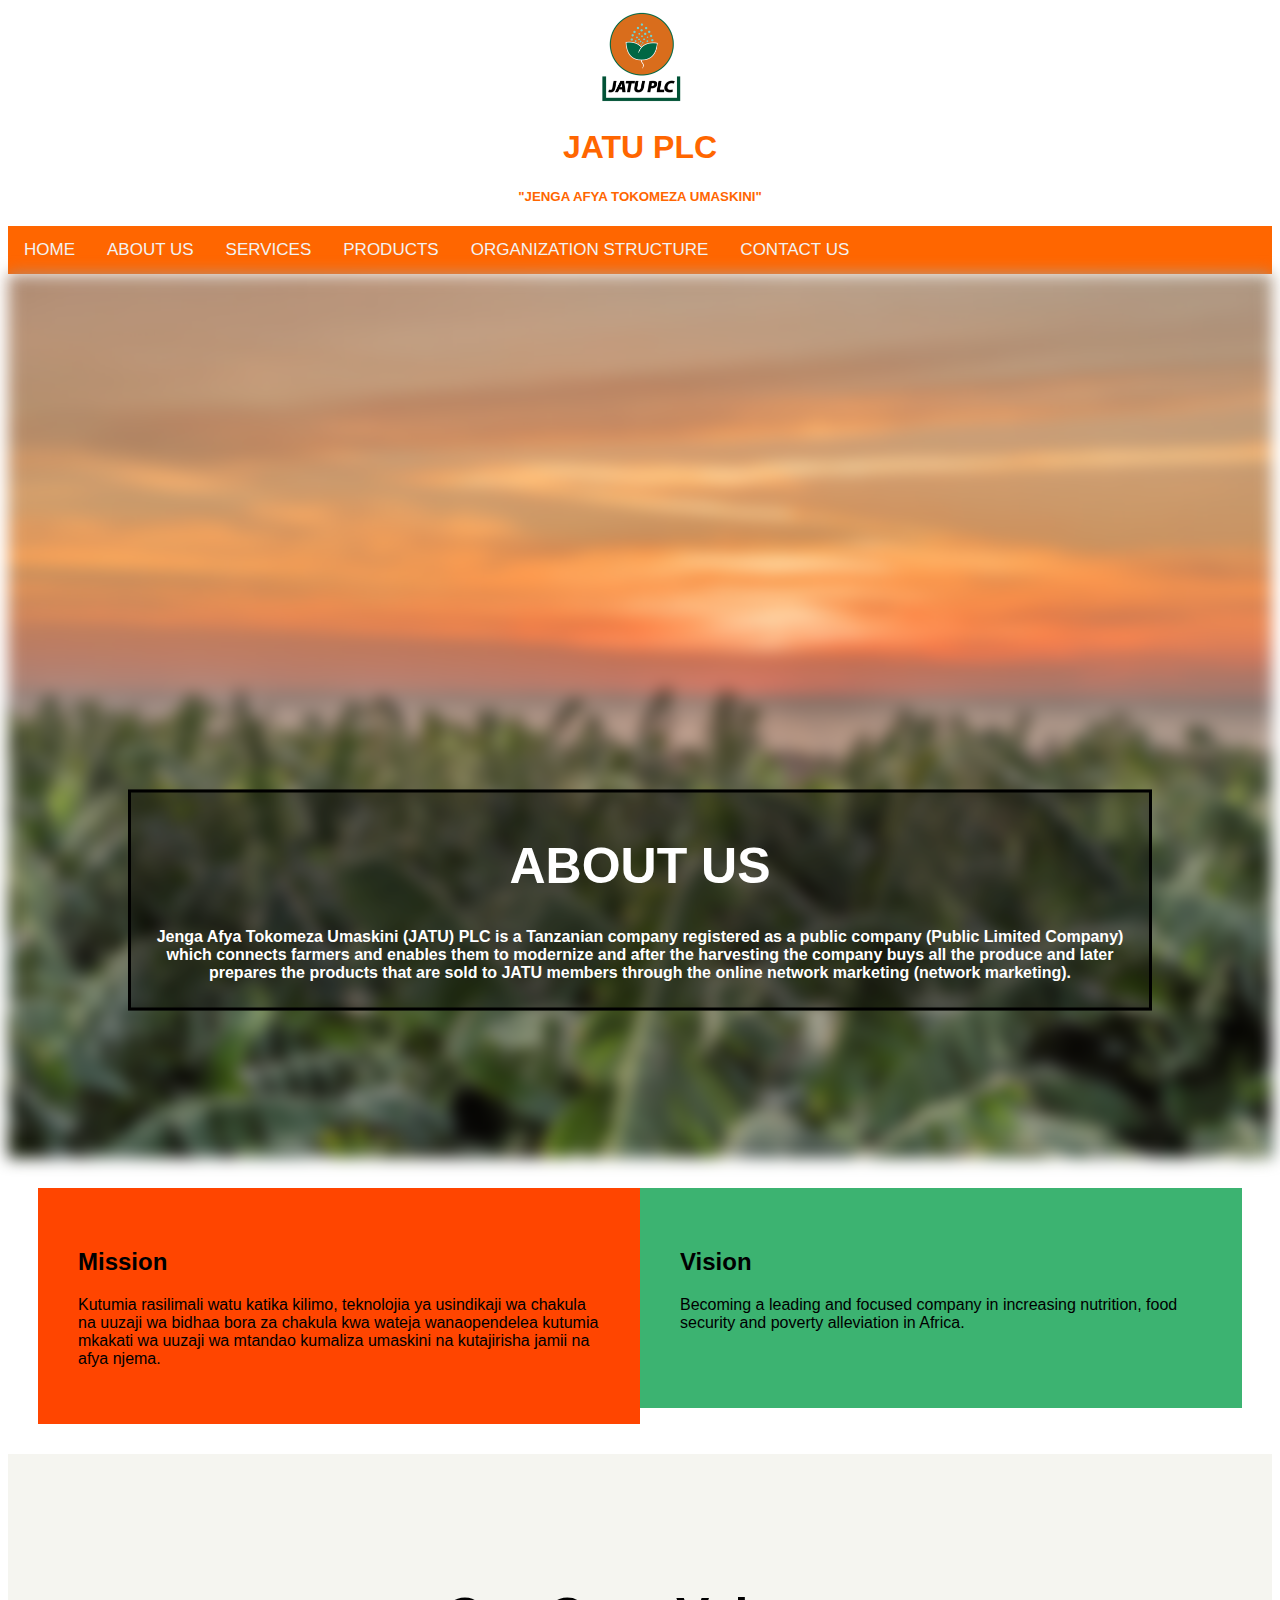
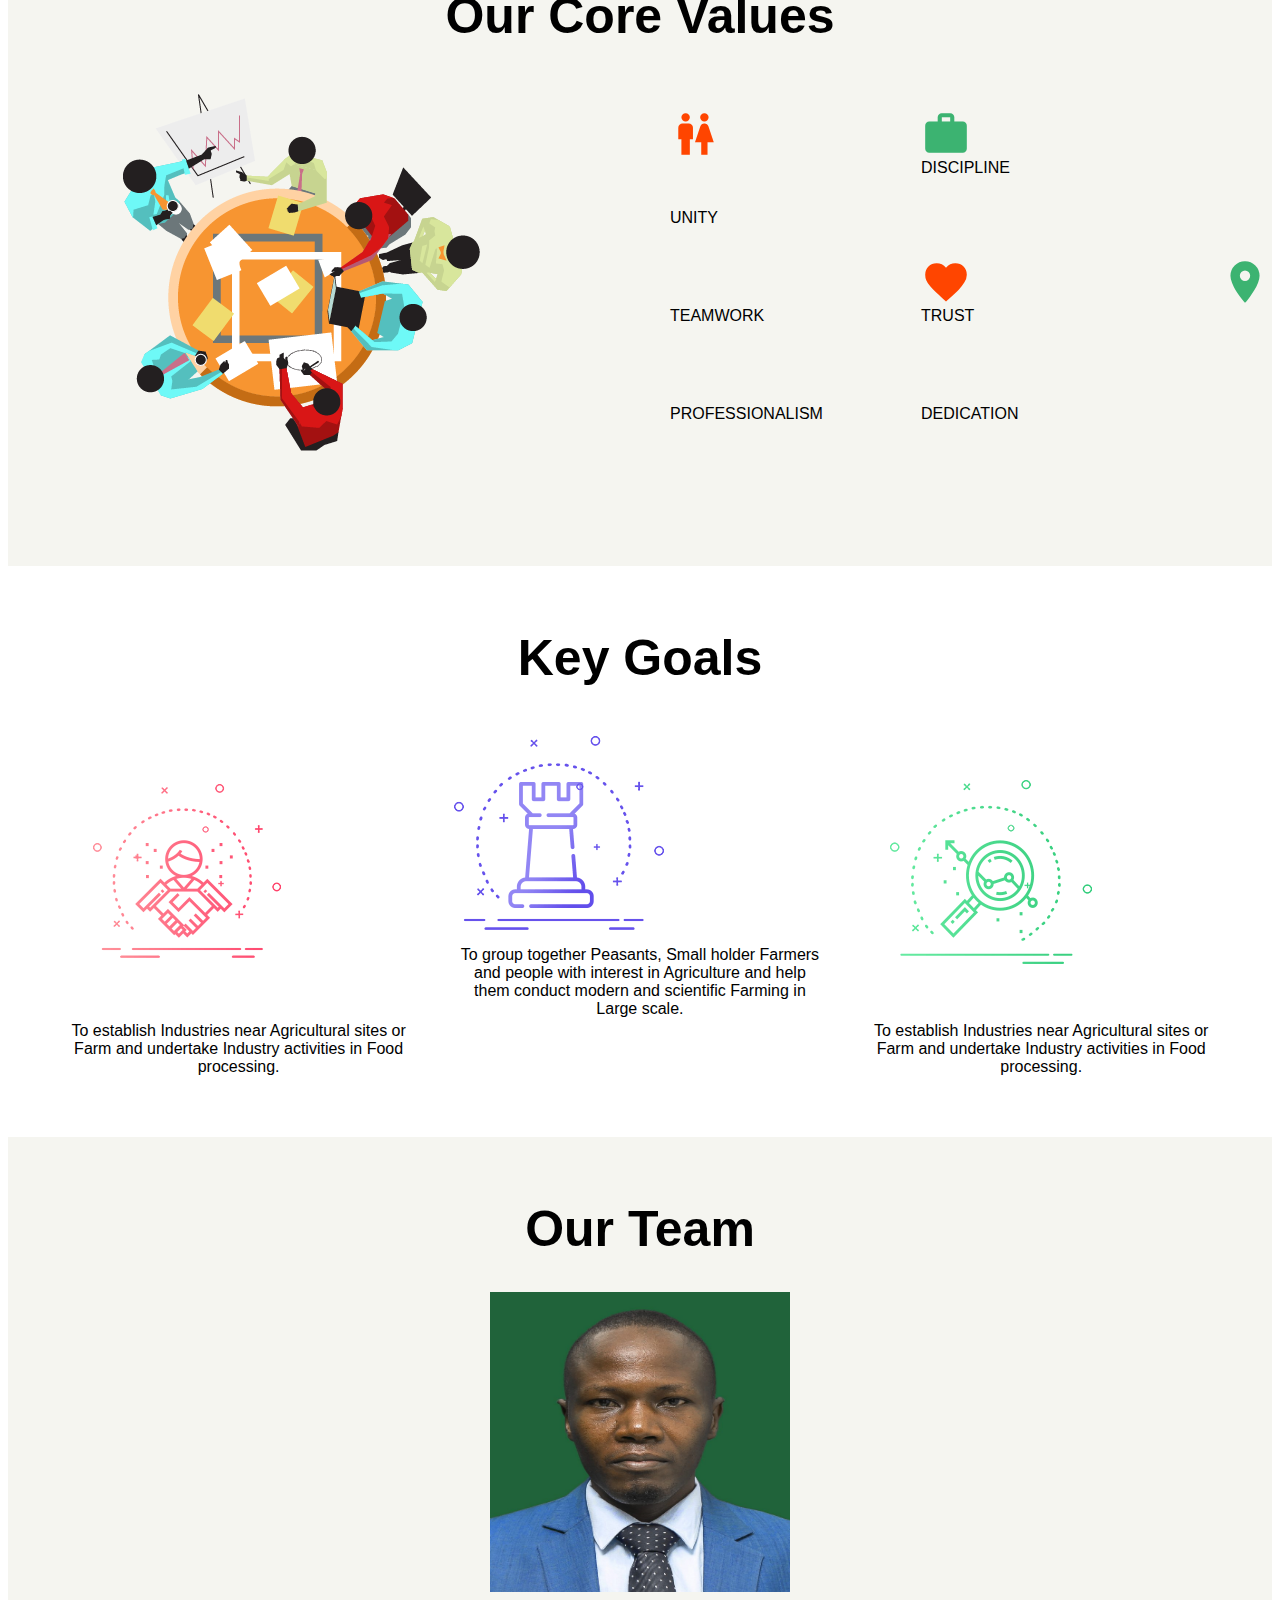
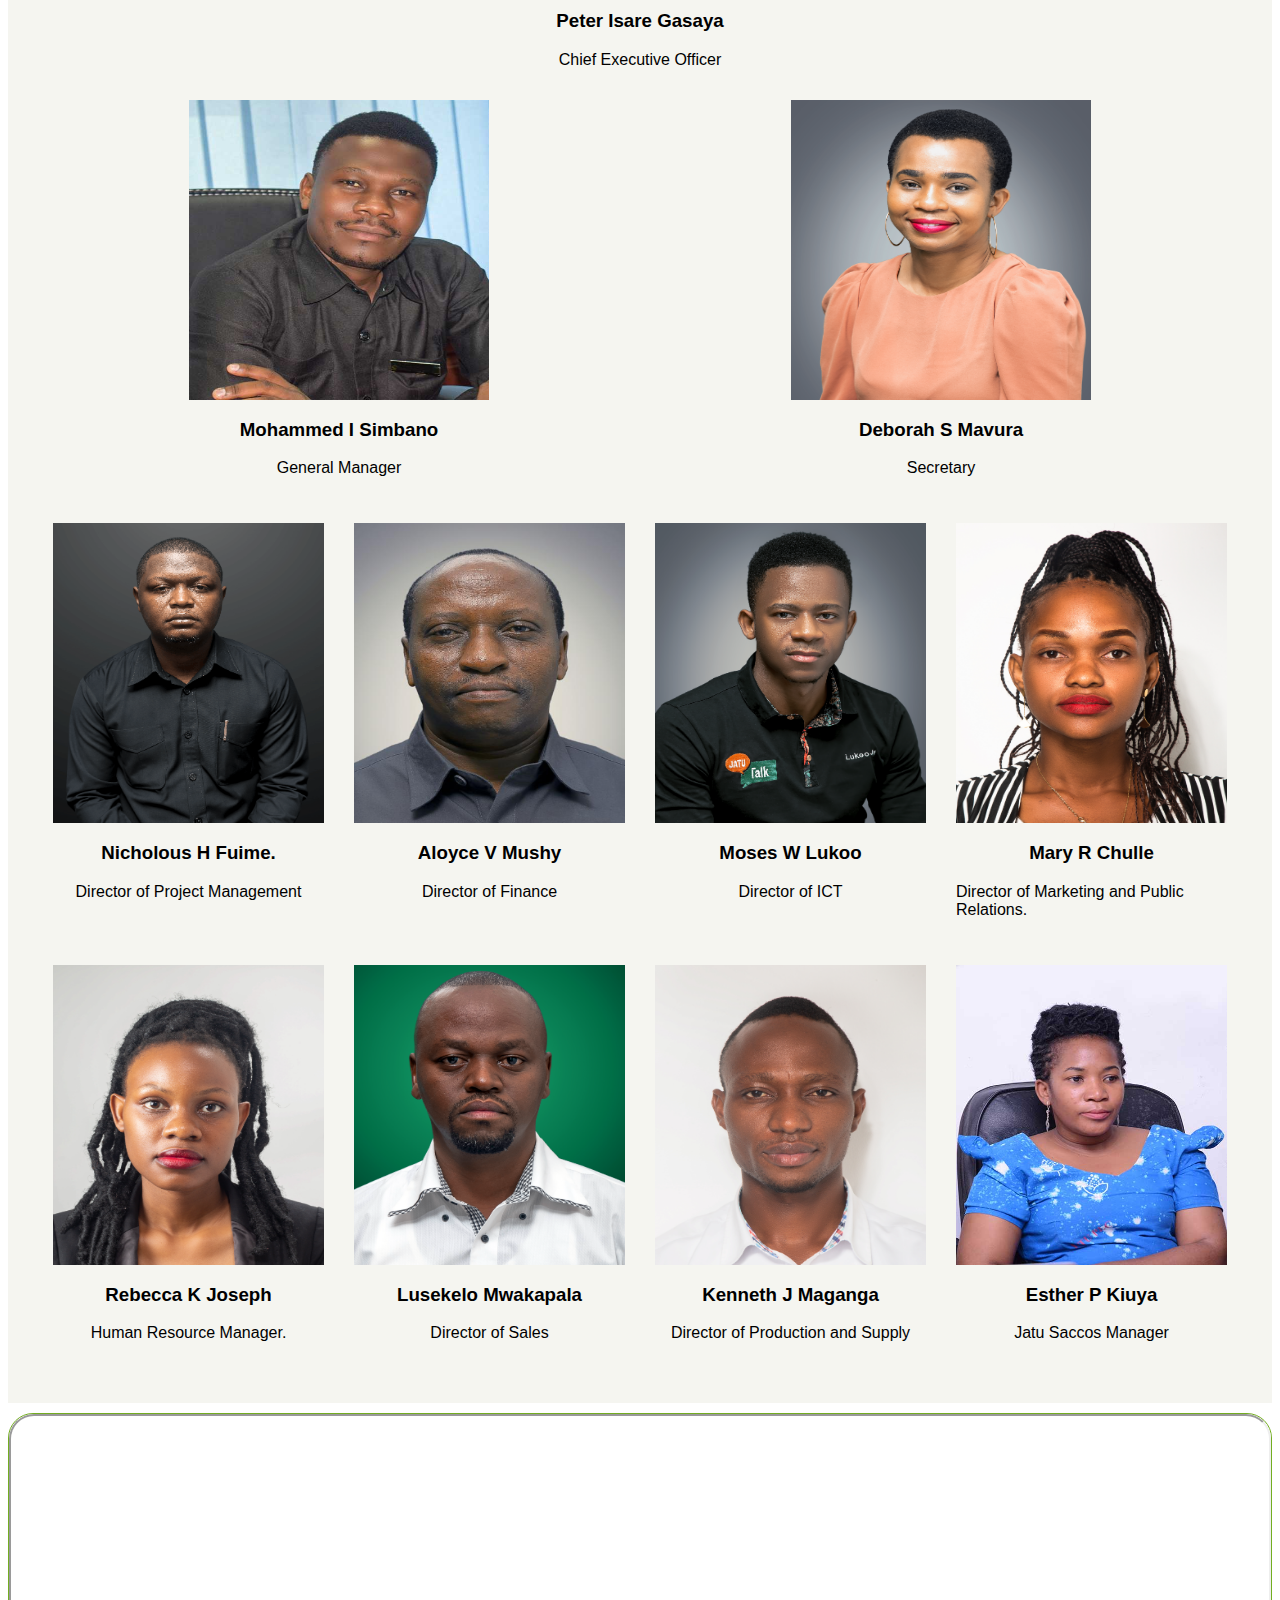
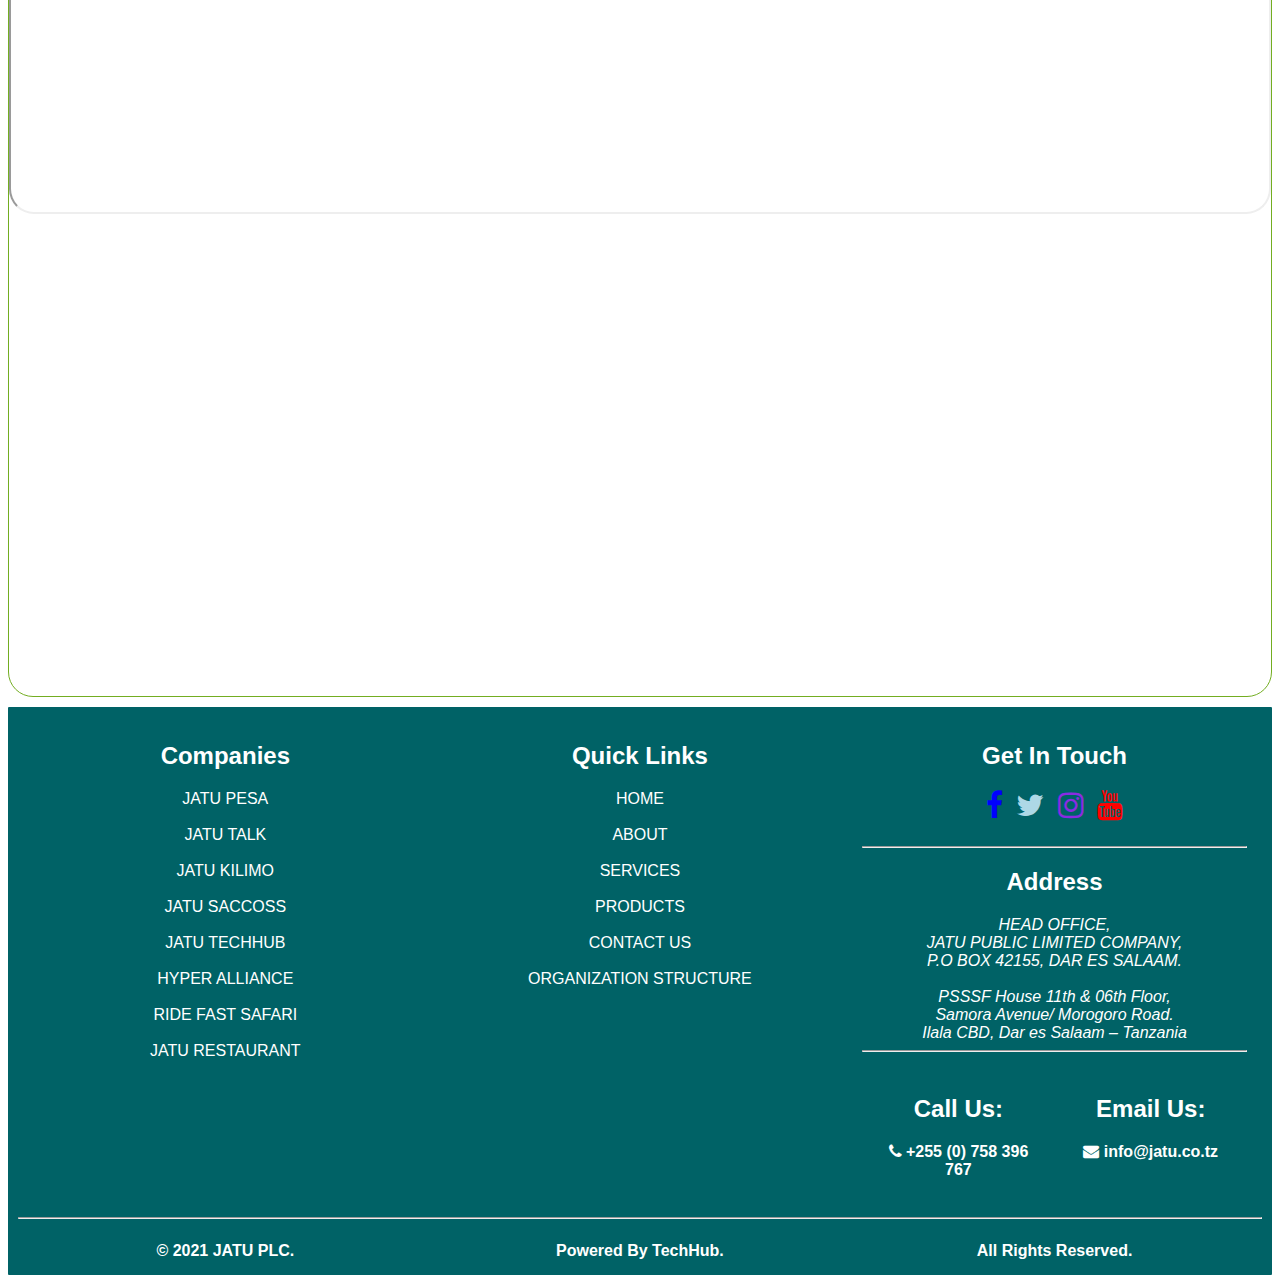
==== commit e3b9b948: "Update about.html" ====
--- a/about.html
+++ b/about.html
@@ -33,11 +33,6 @@
       box-shadow: 0 0 2px 1px rgba(0, 140, 186, 0.5);
     }
 
-  body {
-  height: 100%;
-  margin: 0;
-  font-family: Arial, Helvetica, sans-serif;
-}
 
 * {
   box-sizing: border-box;
@@ -73,7 +68,7 @@
   transform: translate(-50%, -50%);
   z-index: 2;
   width: 80%;
-  padding: 20px;
+  padding: 10px;
   text-align: center;
 }
 
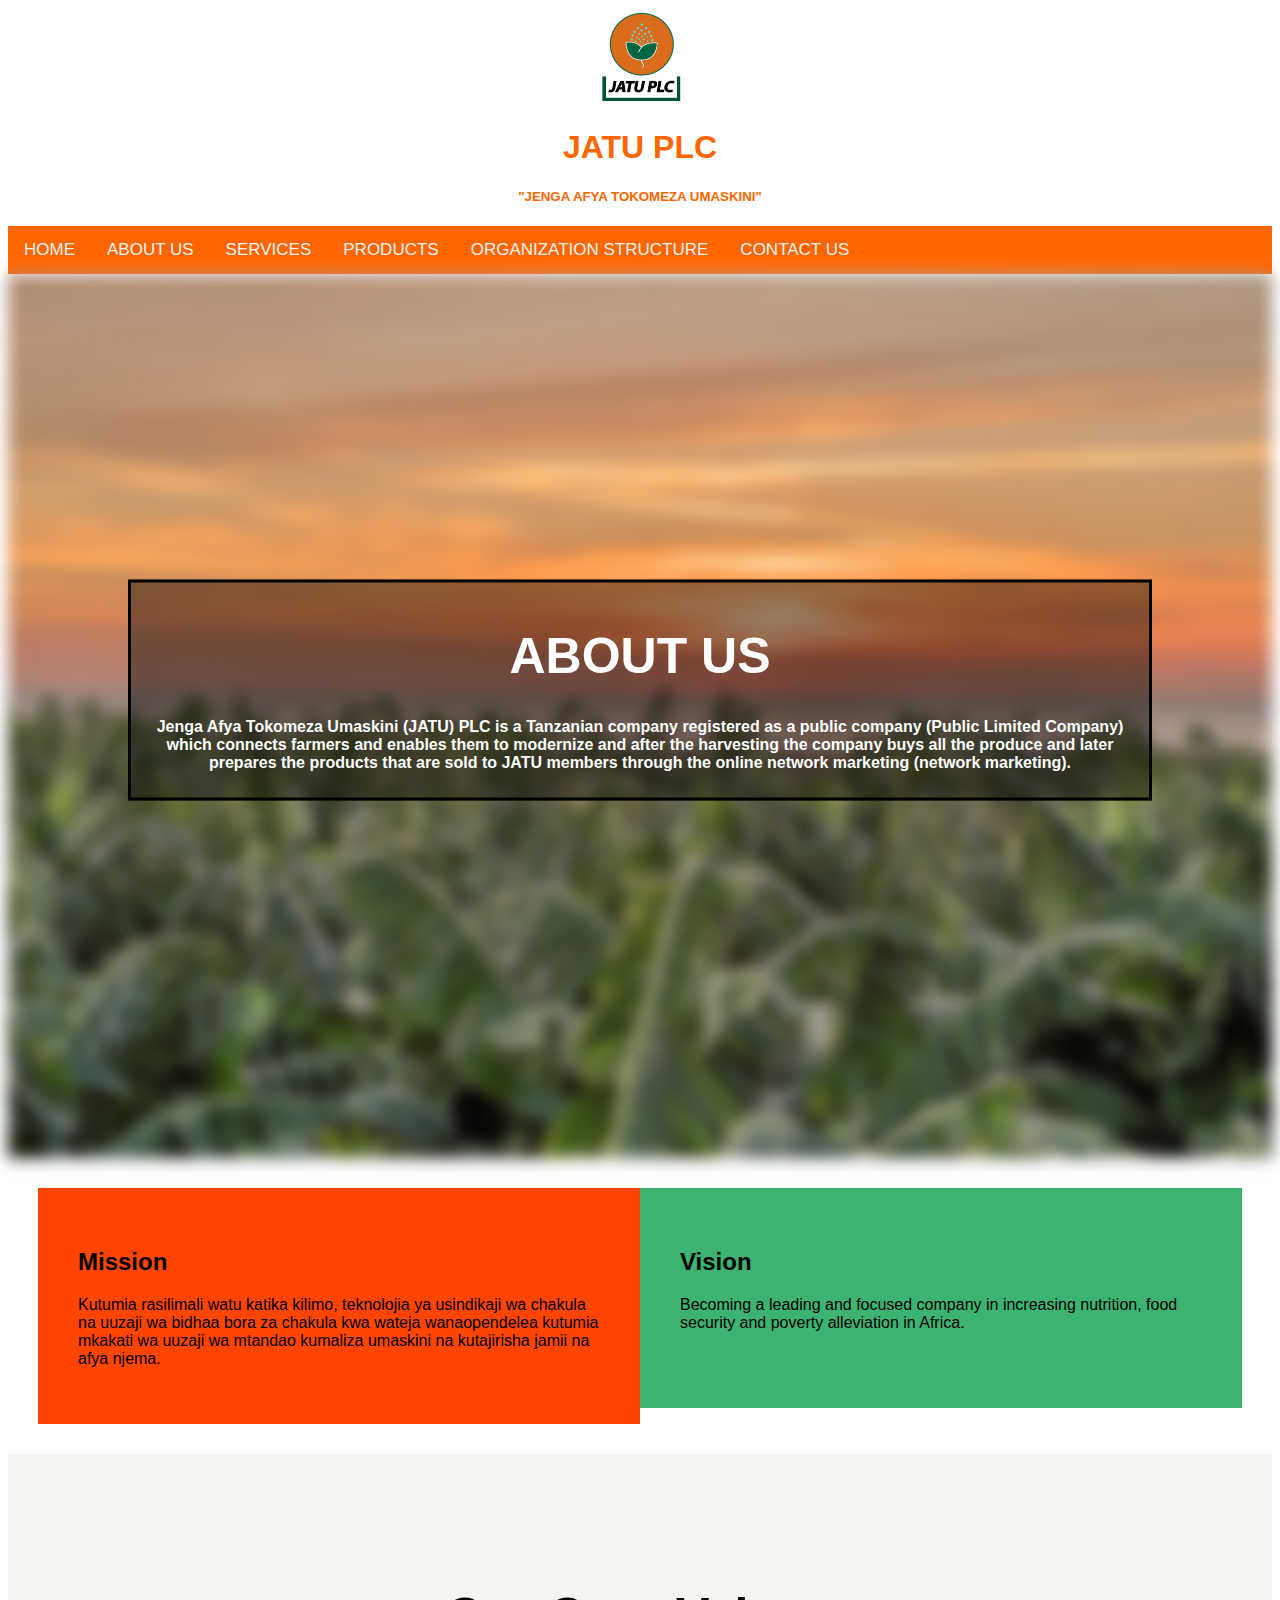
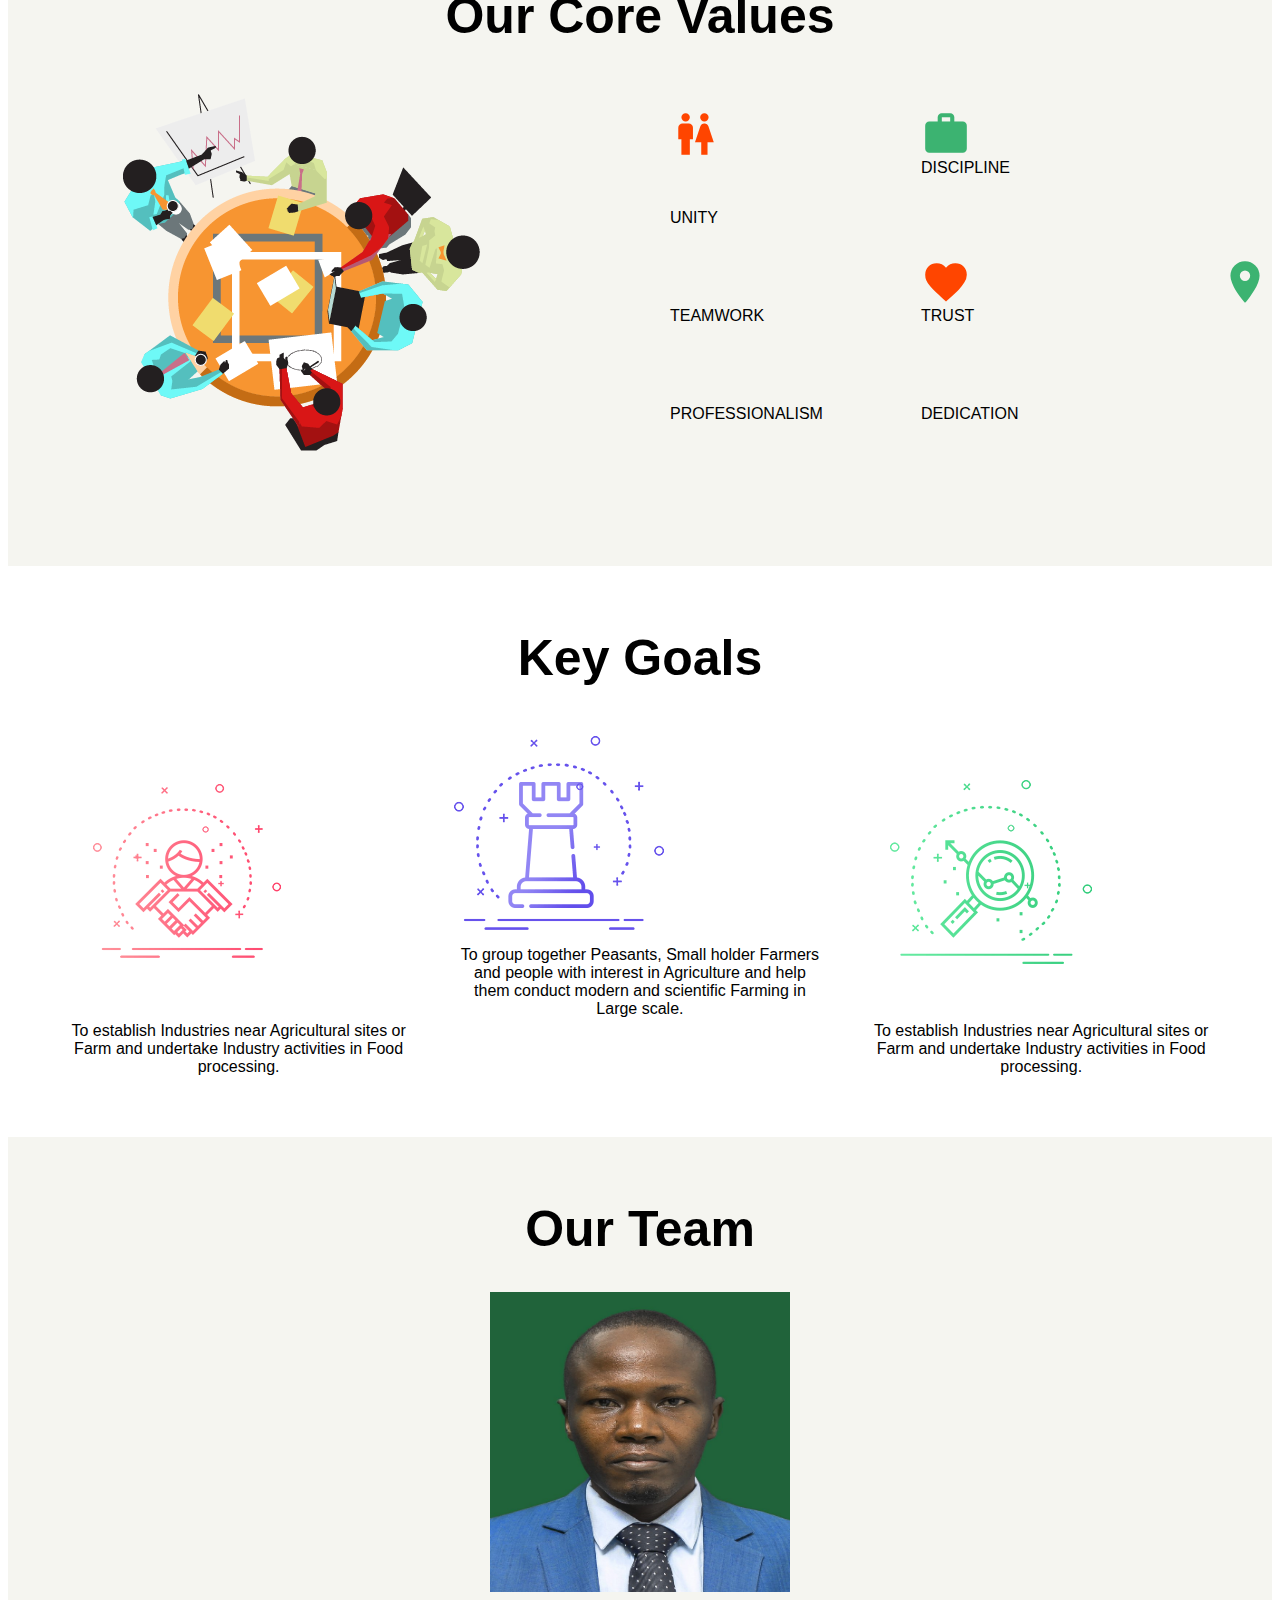
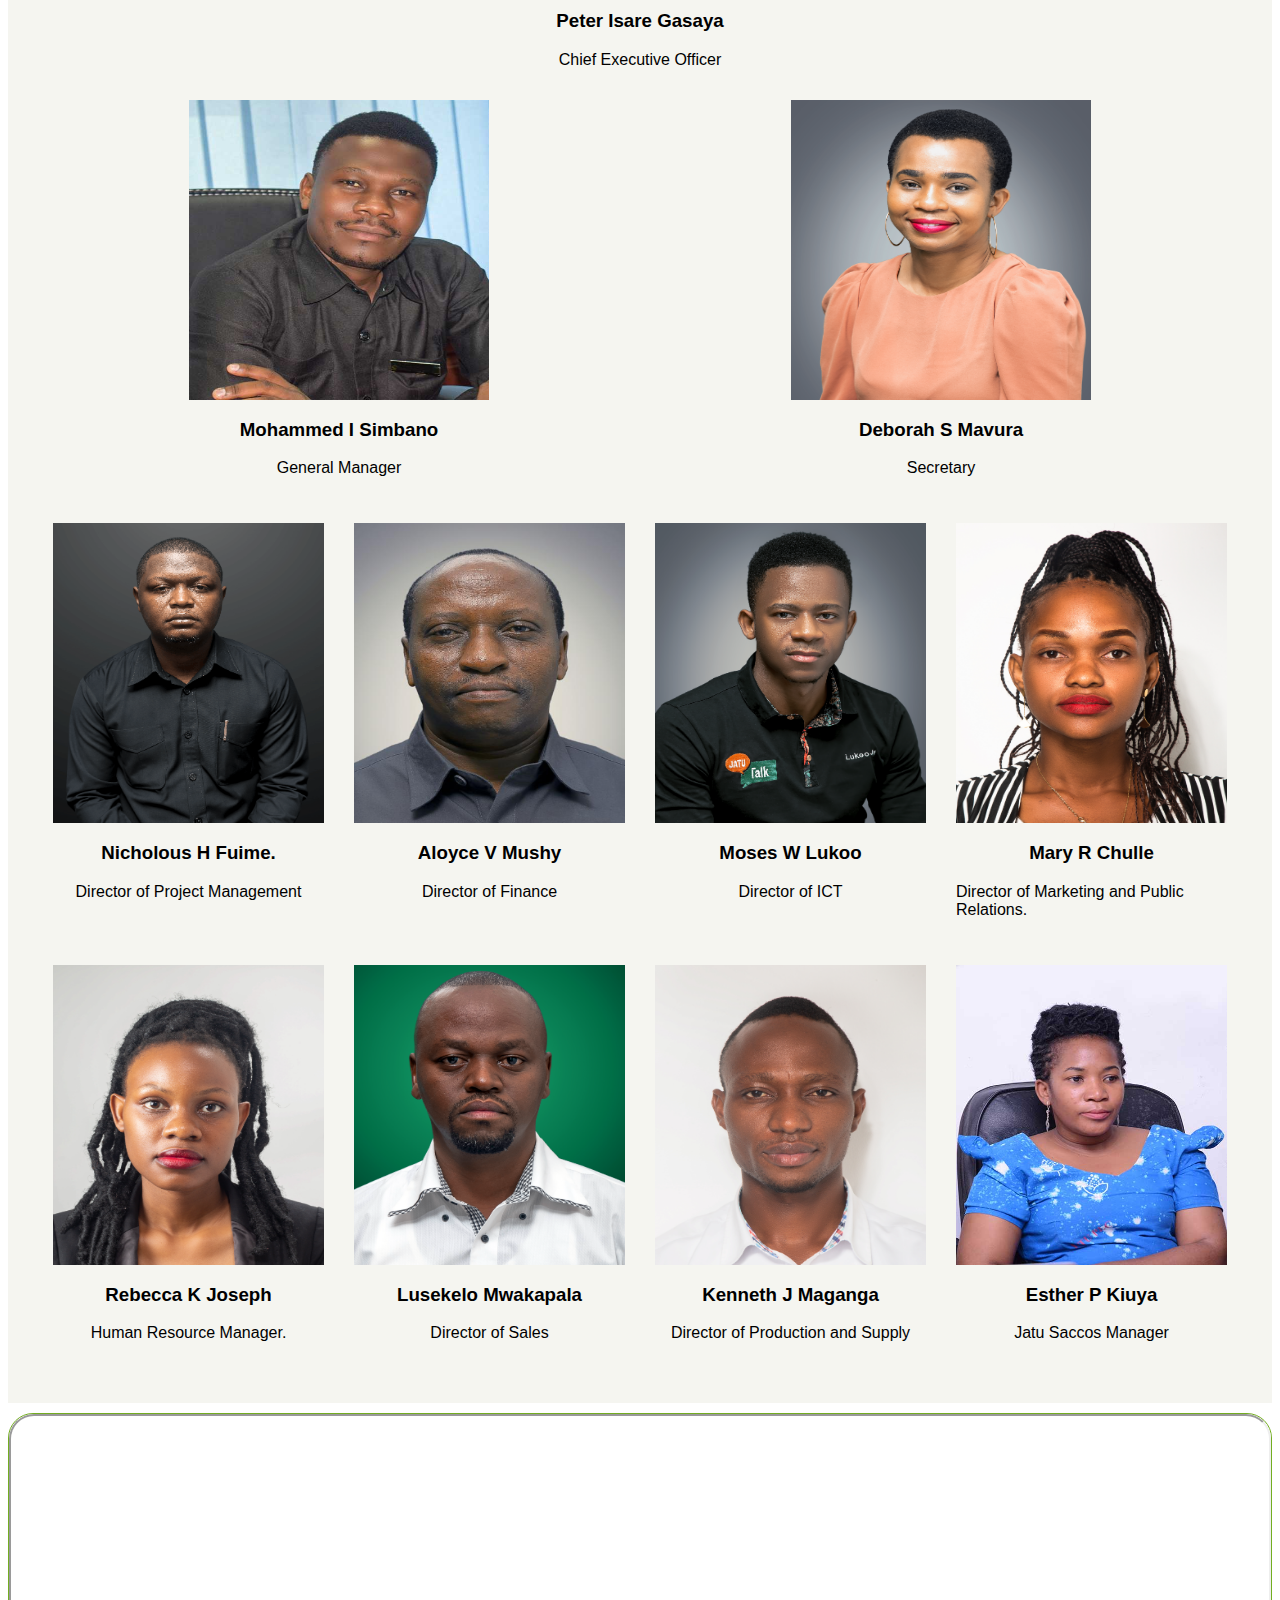
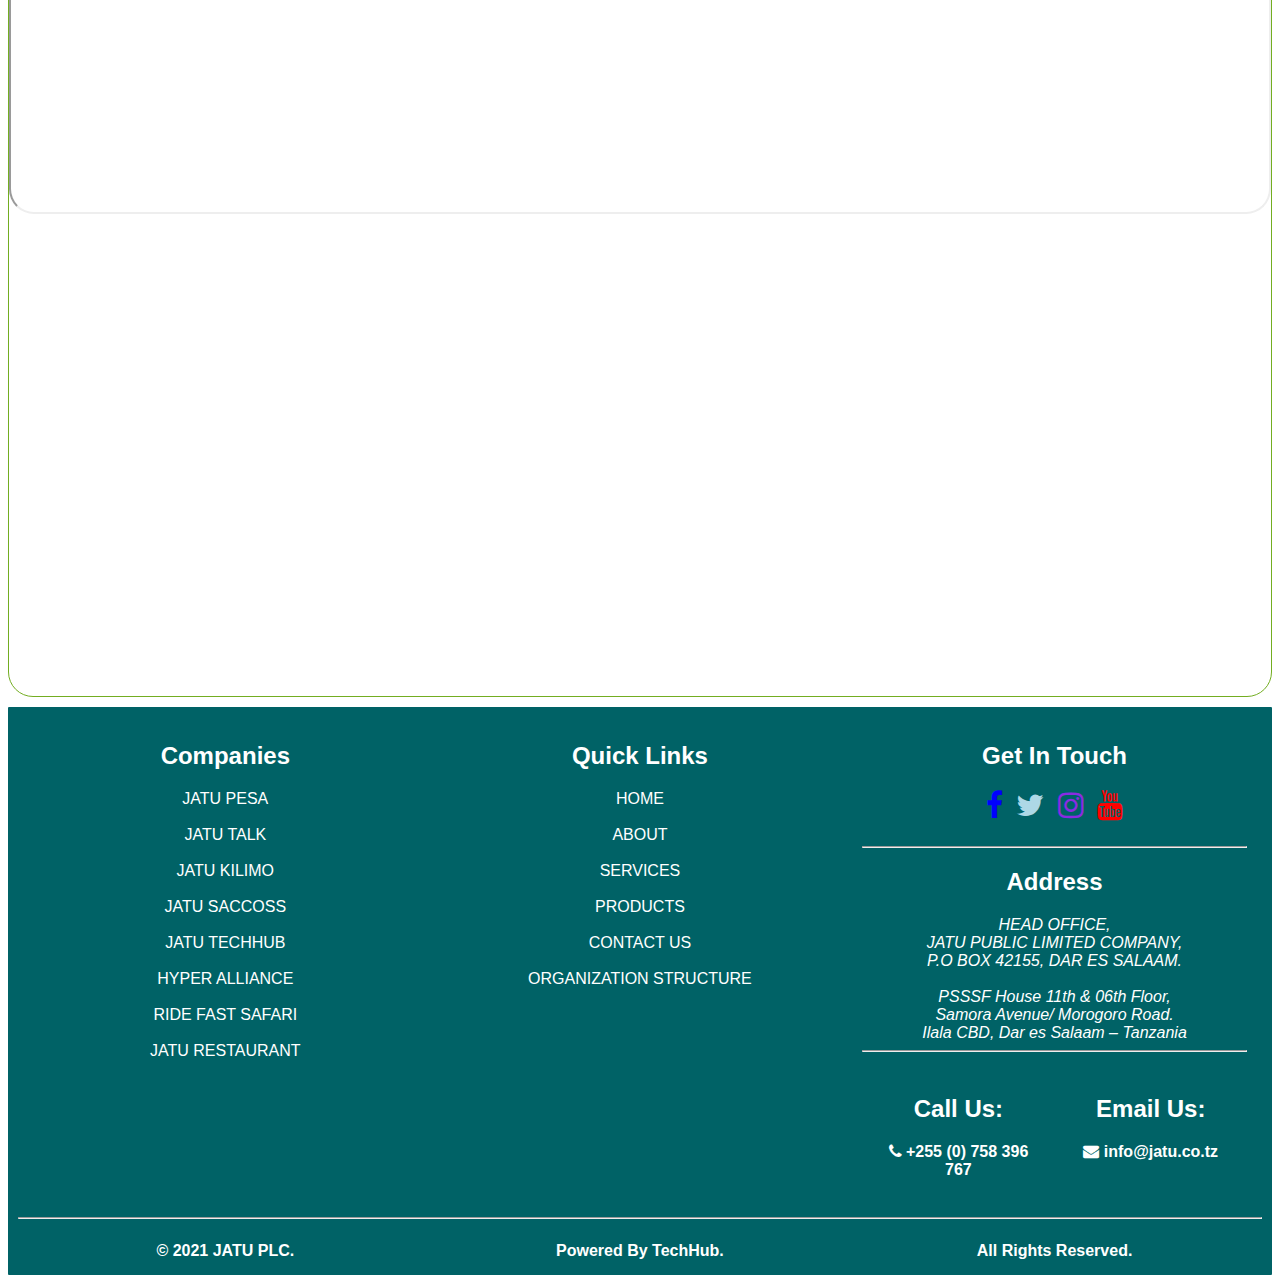
==== commit d9250761: "Update about.html" ====
--- a/about.html
+++ b/about.html
@@ -63,7 +63,7 @@
   font-weight: bold;
   border: 3px solid #000;
   position: absolute;
-  top: 100%;
+  top:  690px;
   left: 50%;
   transform: translate(-50%, -50%);
   z-index: 2;
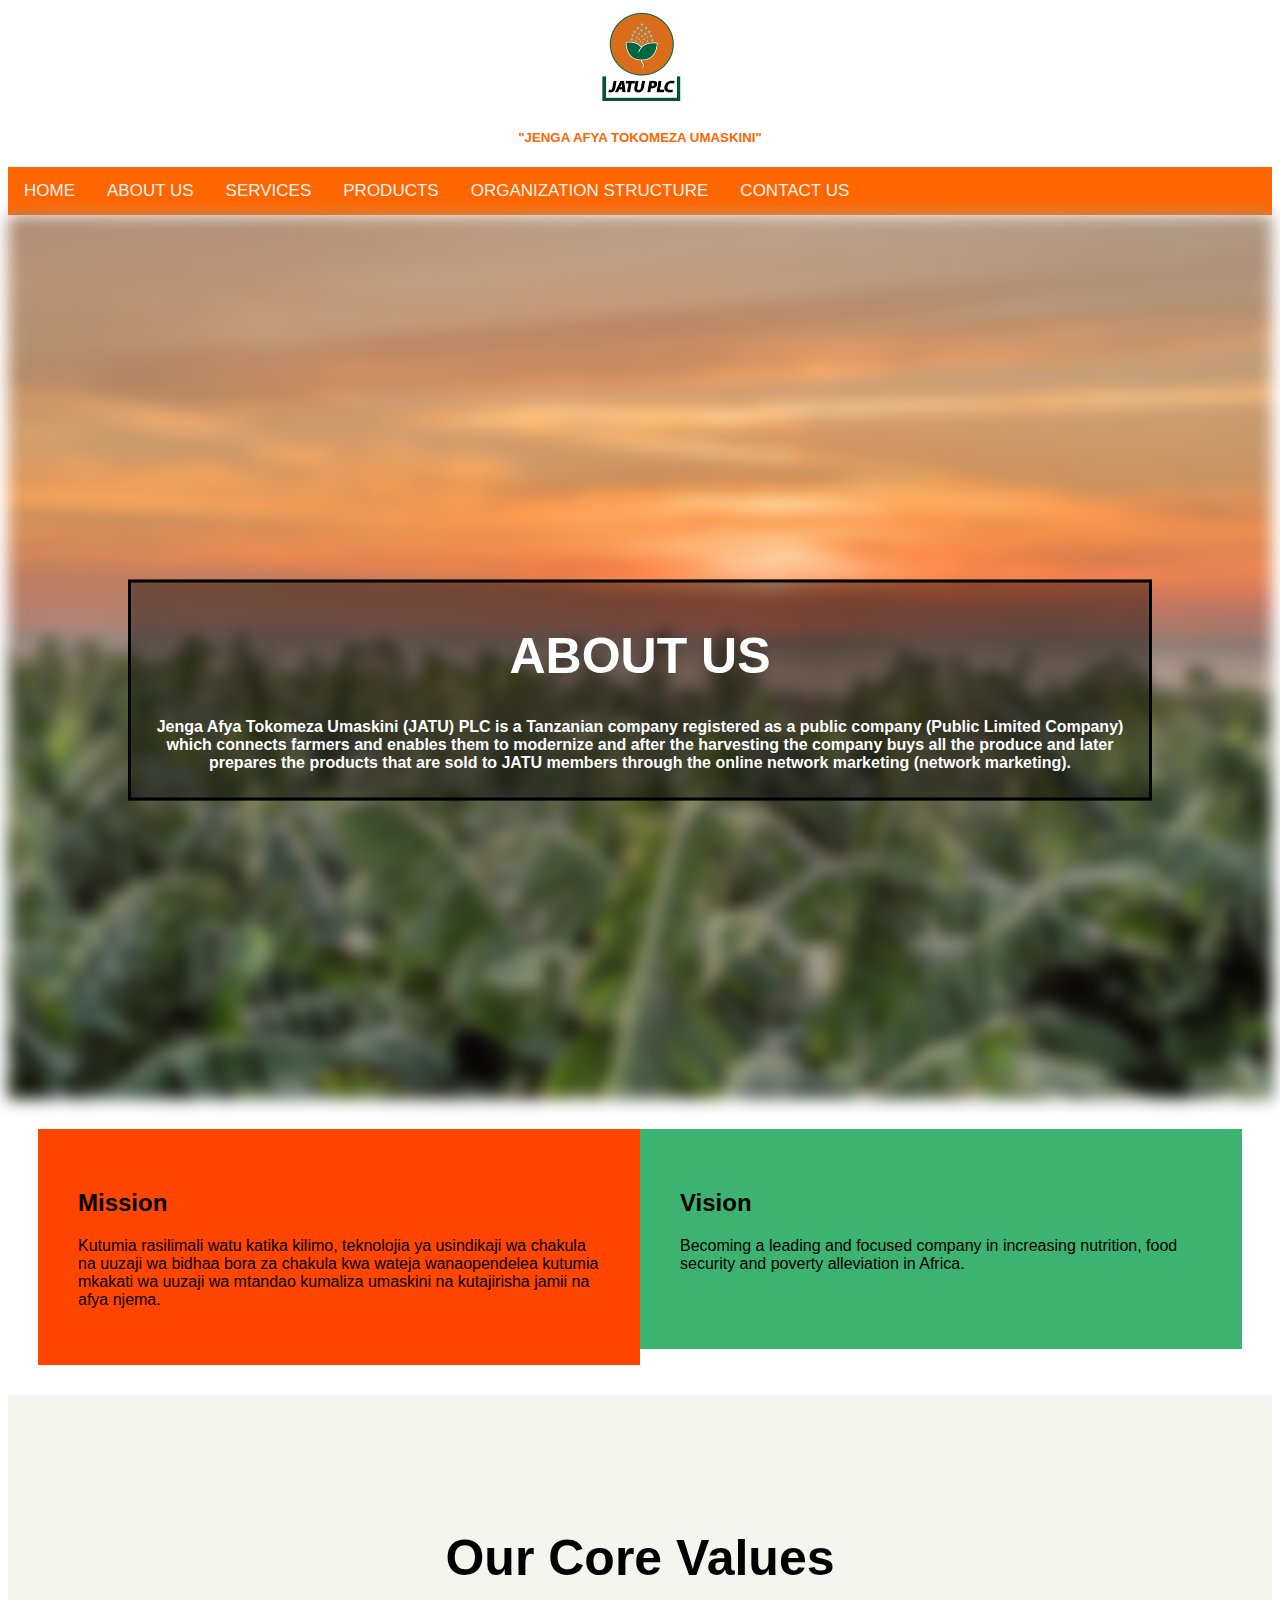
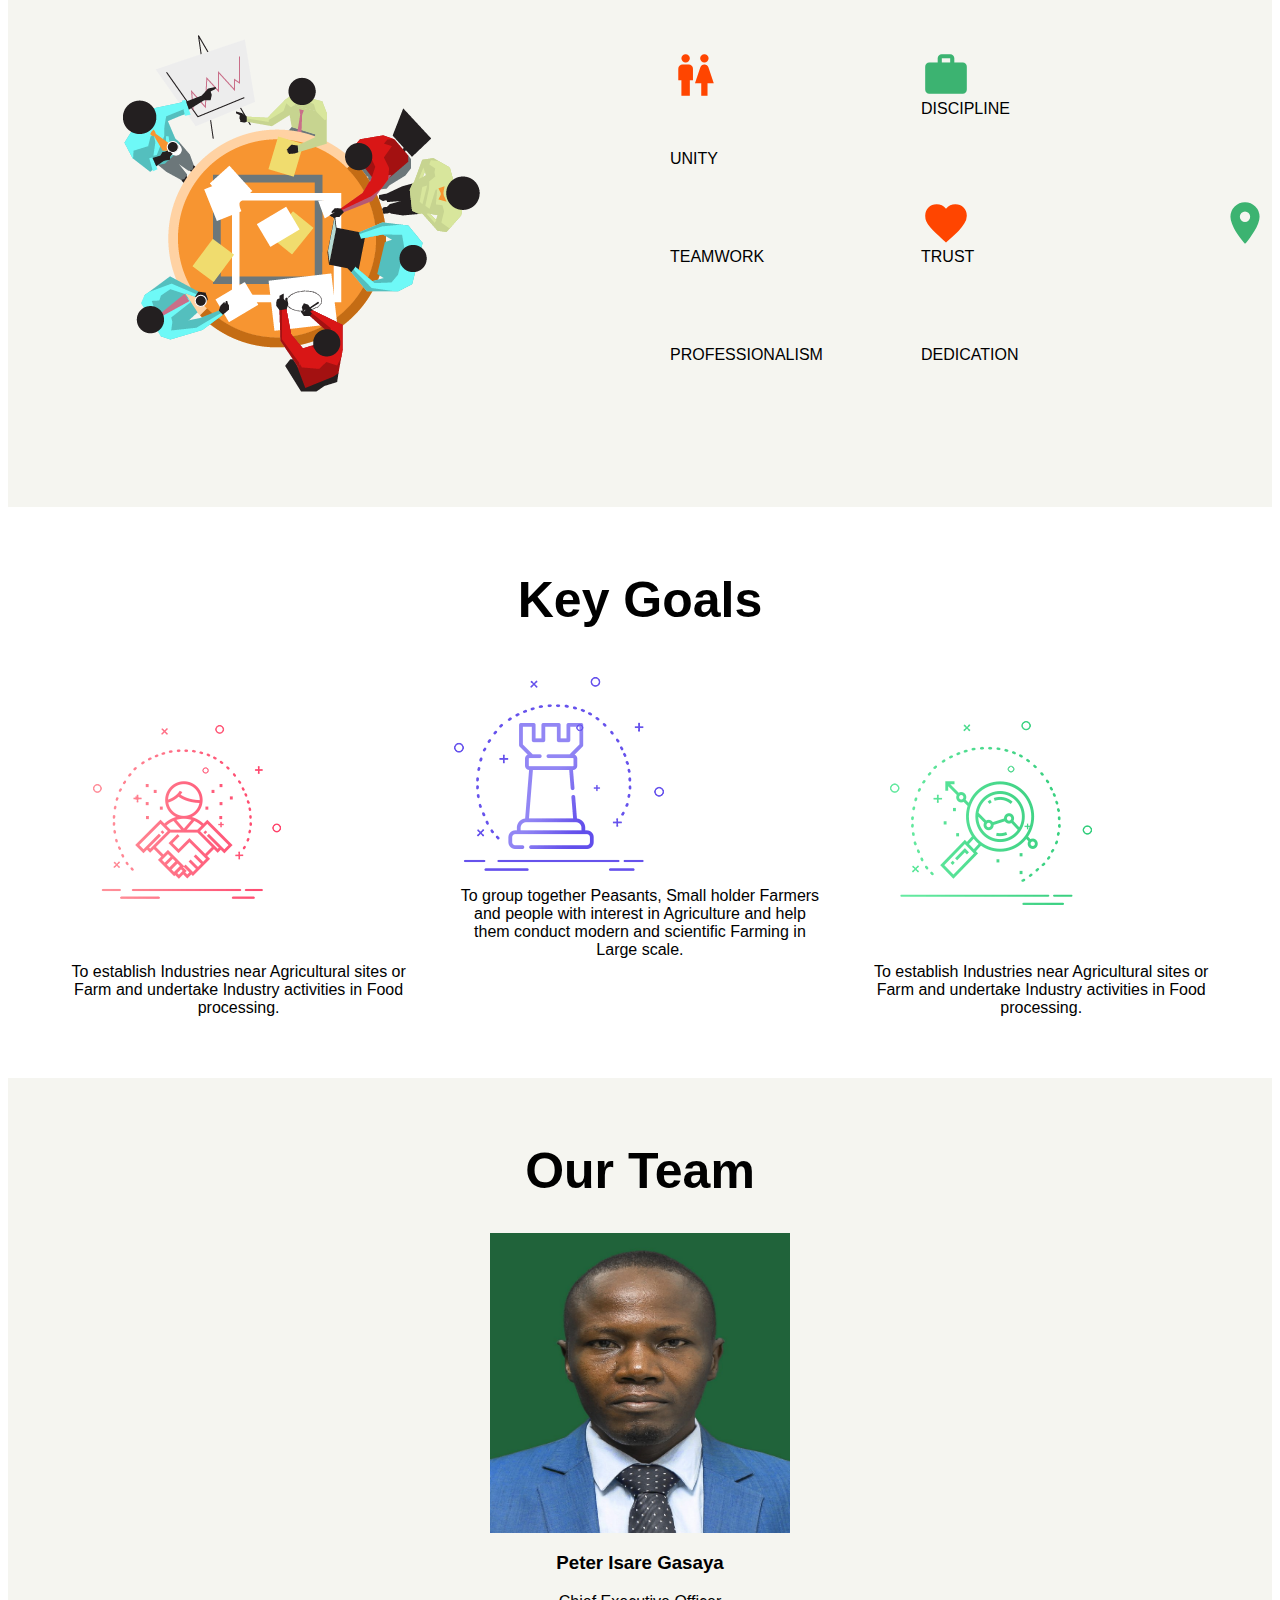
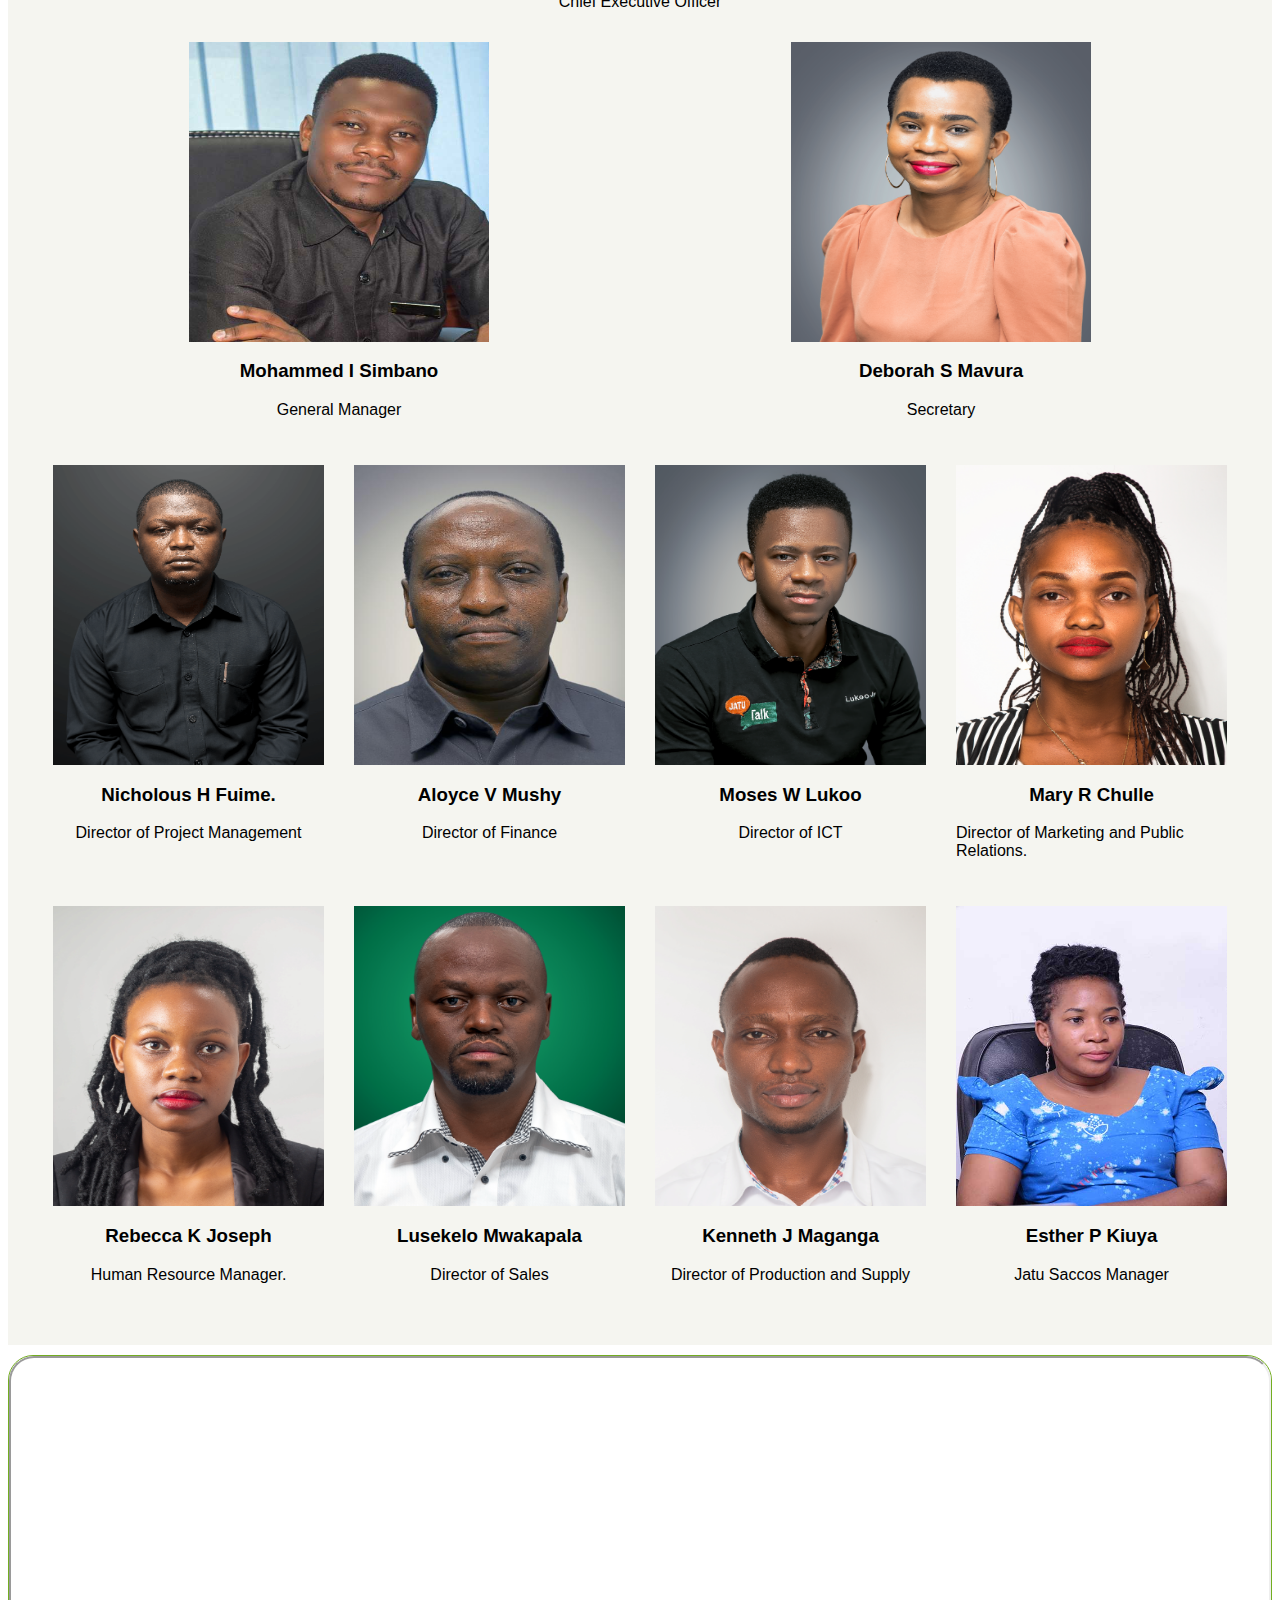
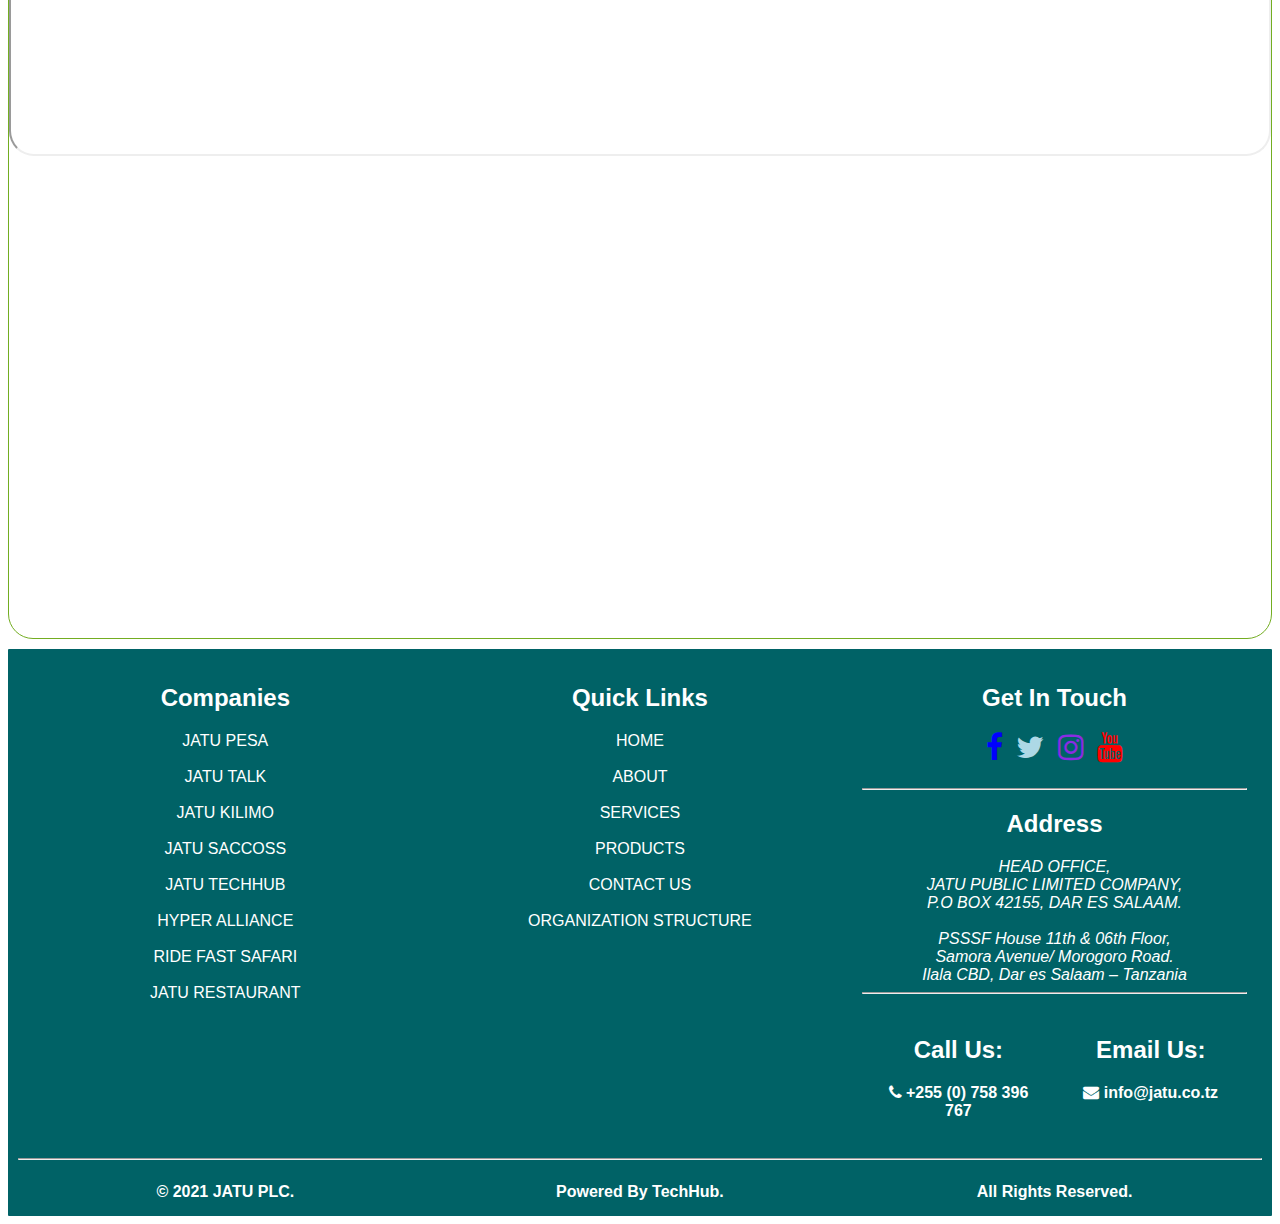
==== commit 58bfb5df: "Update about.html" ====
--- a/about.html
+++ b/about.html
@@ -85,7 +85,6 @@
     
     <header class="navheader">
       <img src="images/logo-jatu.png" alt="logojatu" id="juulogo"> 
-      <h1 align="center" style="color: #ff6600;">JATU PLC</h1>
     <h5 align="center" style="color: #ff6600;">"Jenga Afya Tokomeza Umaskini"</h5>
       
 <div class="topnav" id="myTopnav">
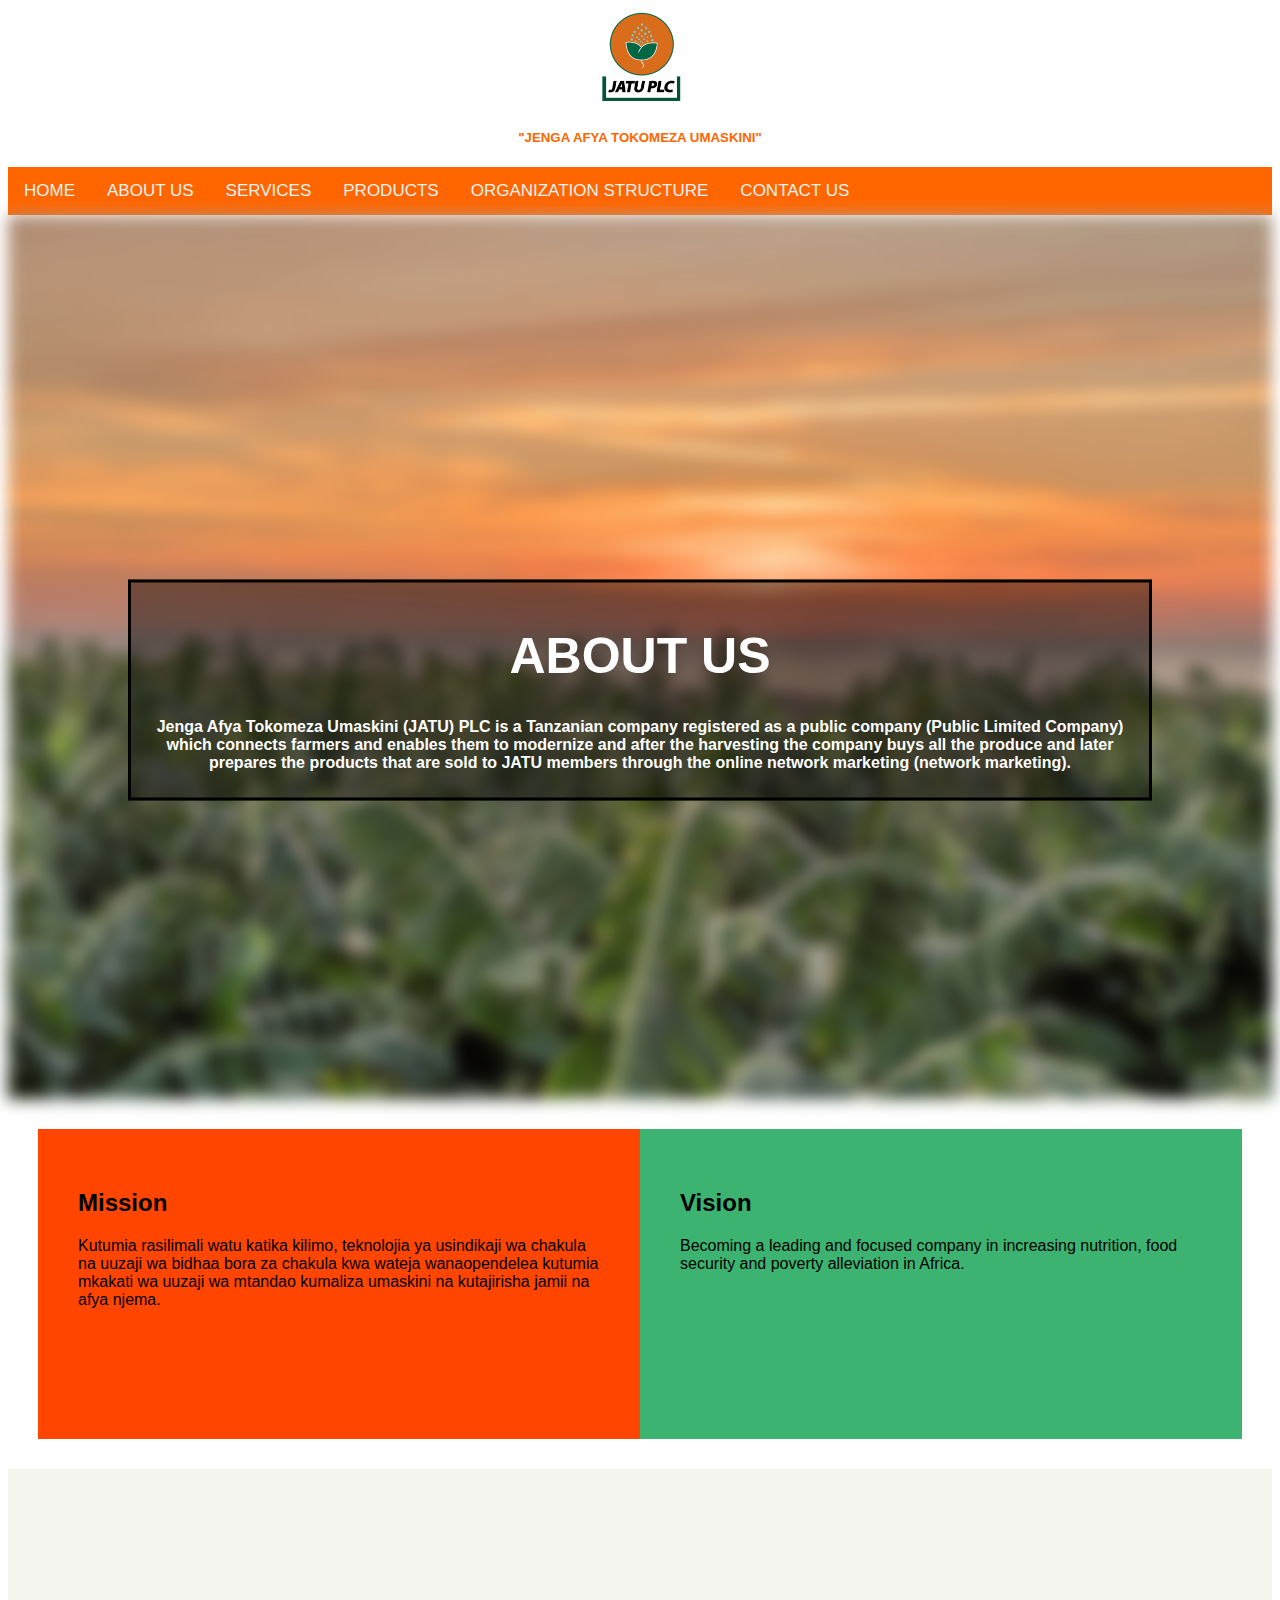
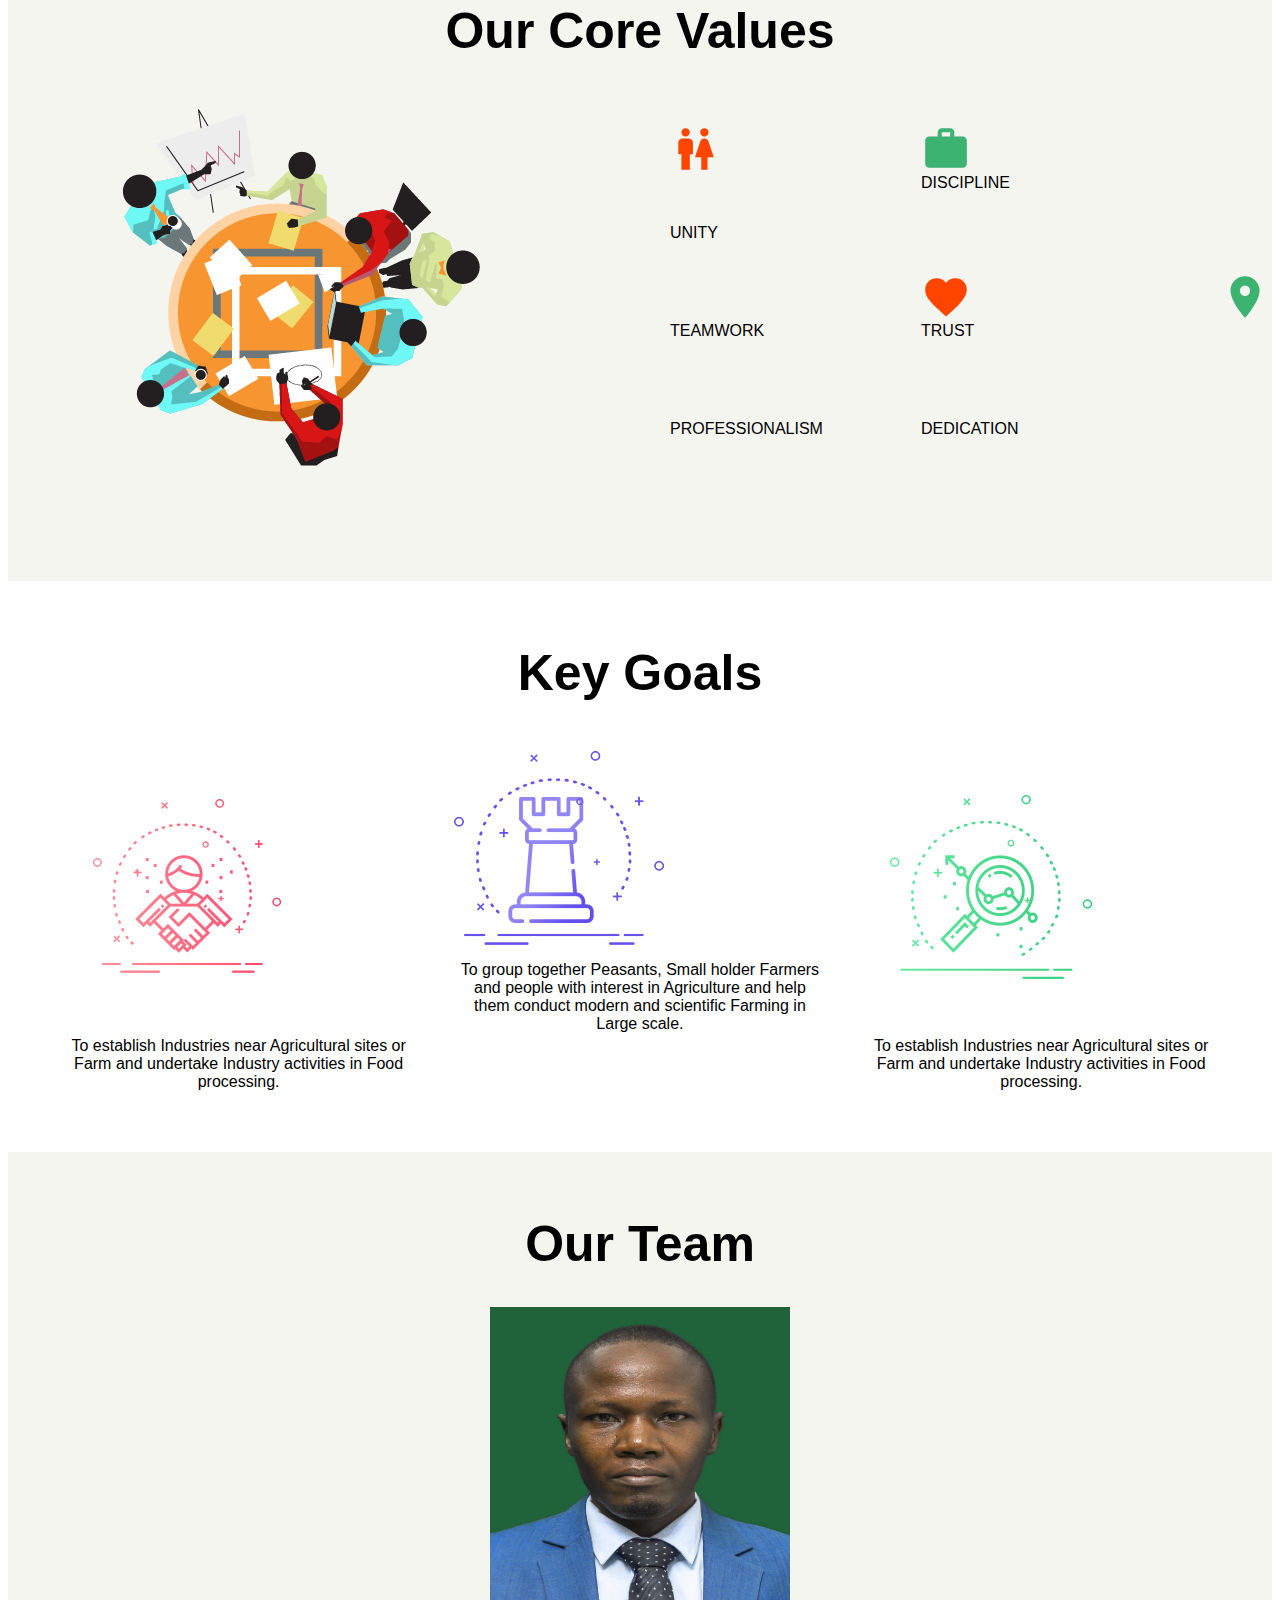
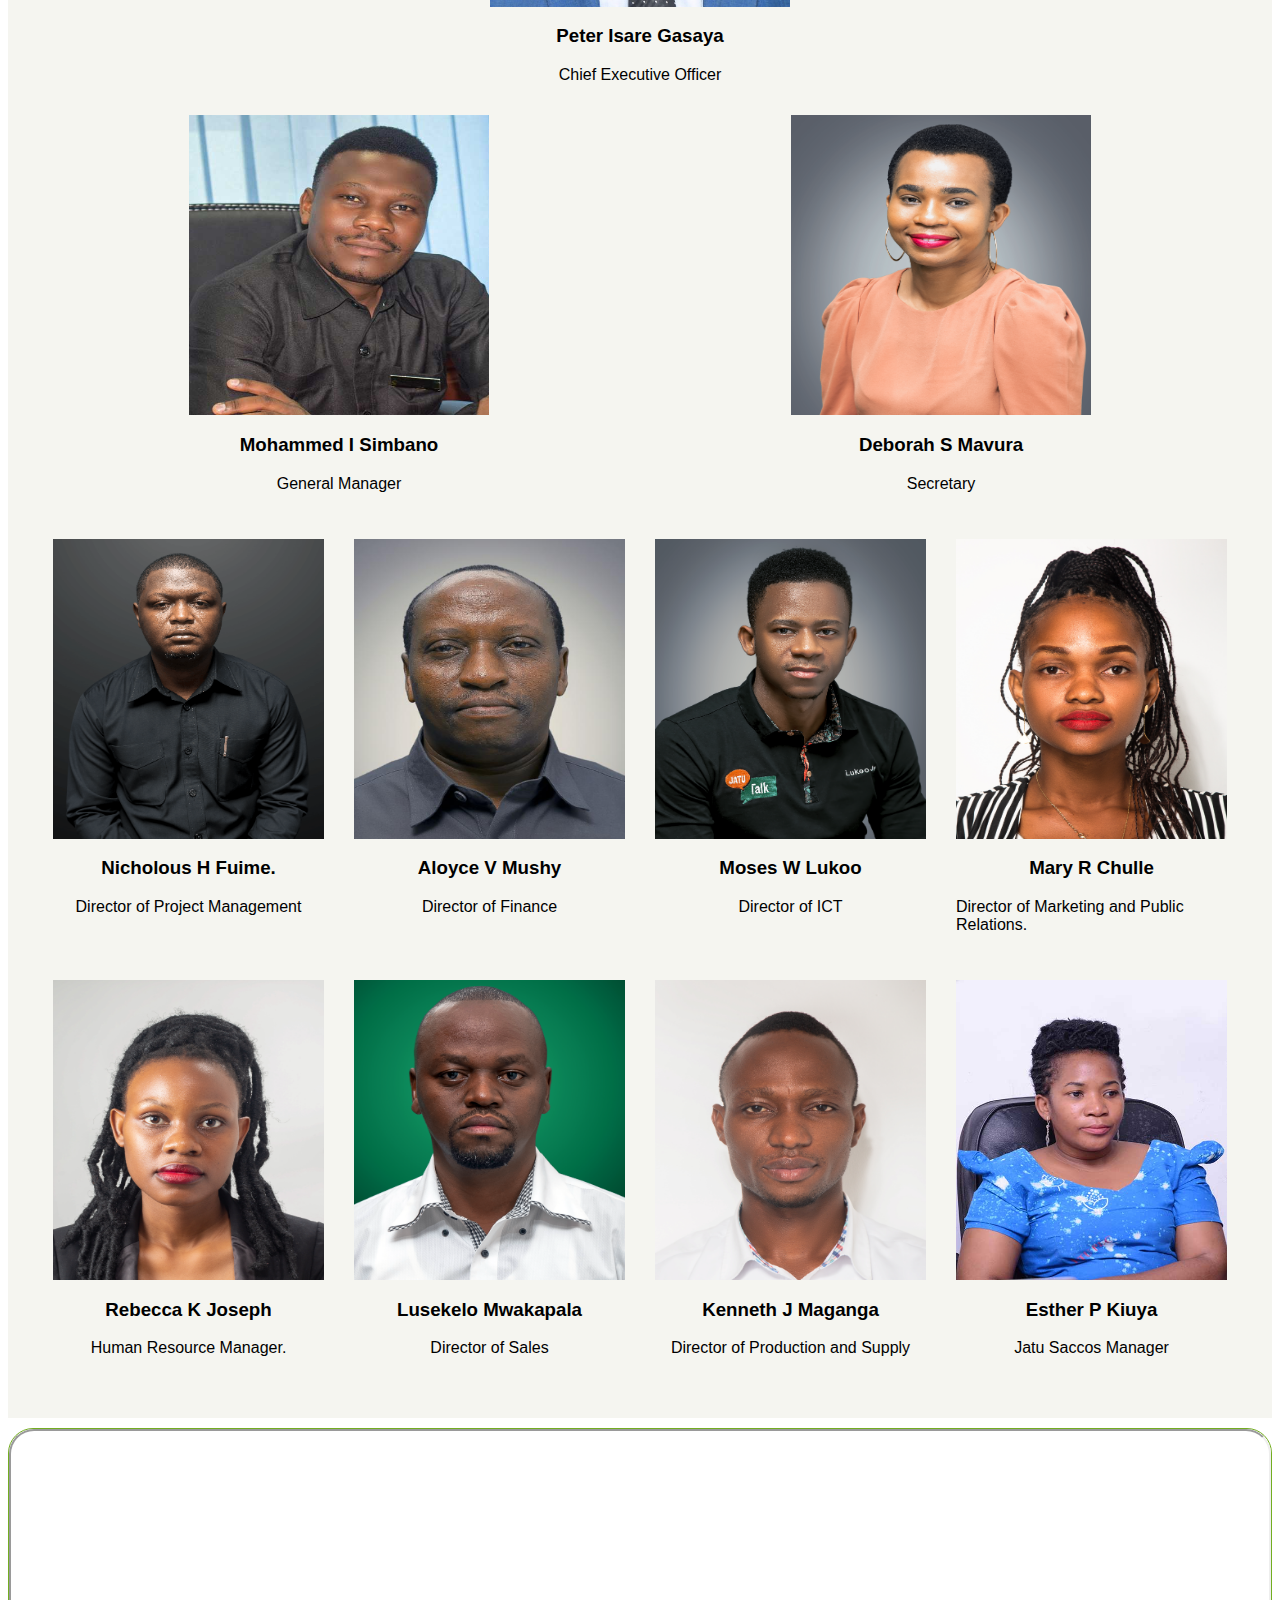
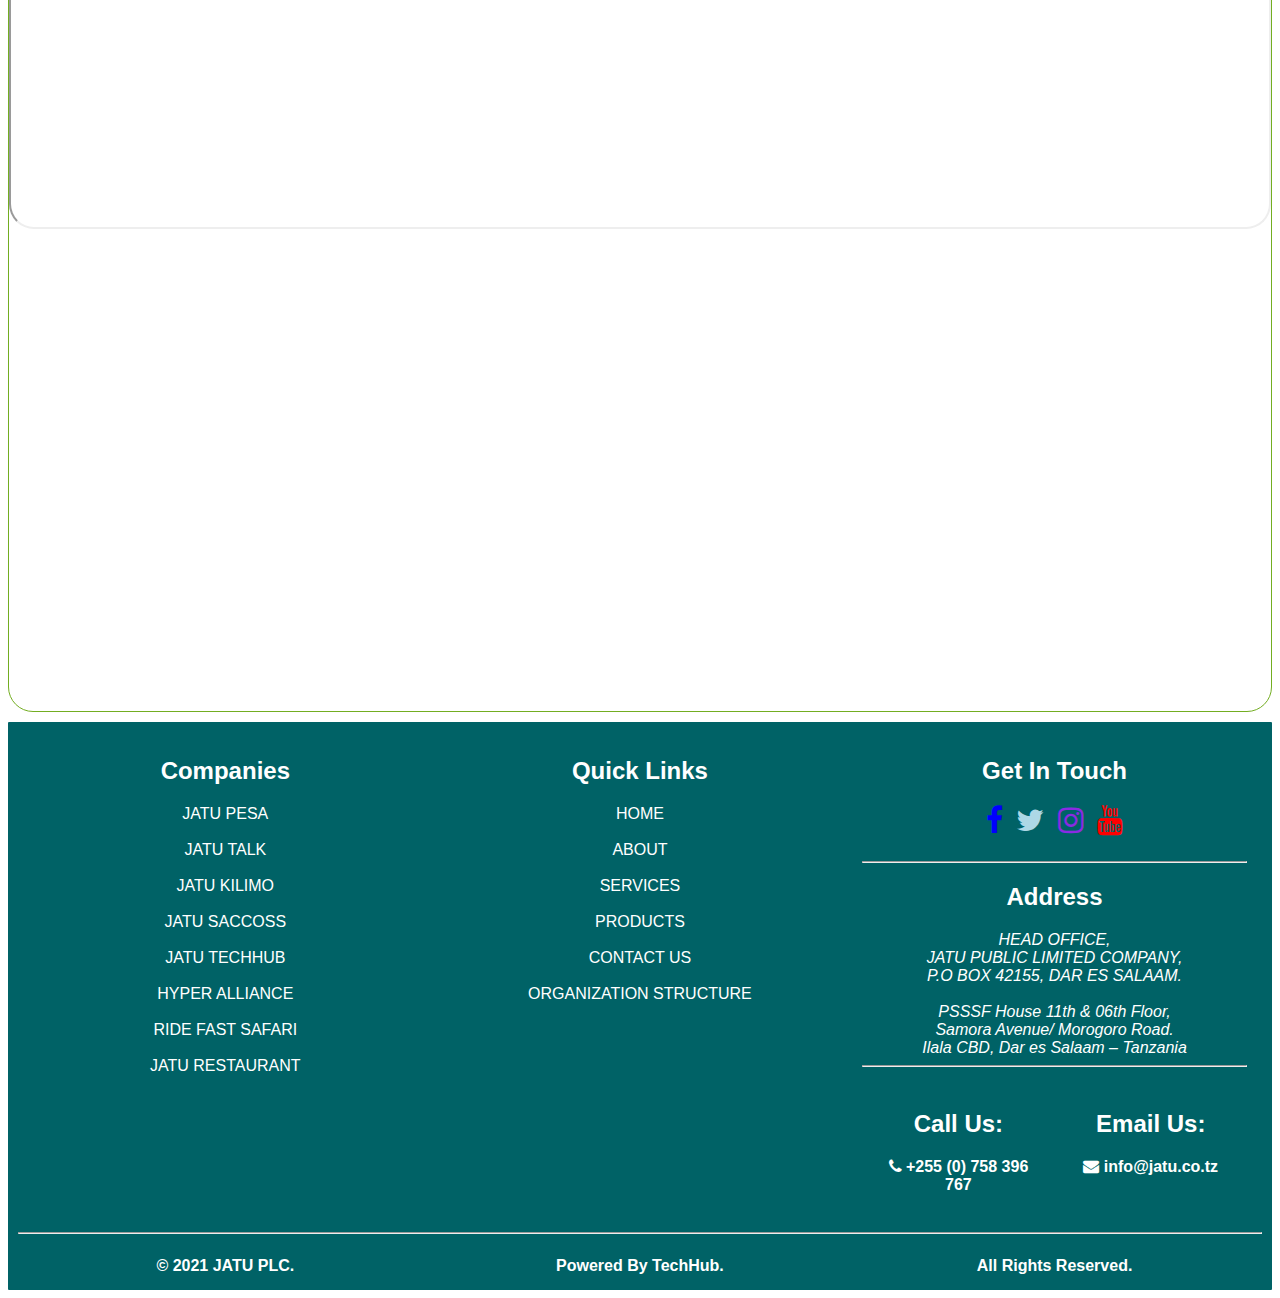
==== commit 5da51405: "hello" ====
--- a/about.html
+++ b/about.html
@@ -110,16 +110,6 @@
   <p>Jenga Afya Tokomeza Umaskini (JATU) PLC is a Tanzanian company registered as a public company (Public Limited Company) which connects farmers and enables them to modernize and after the harvesting the company buys all the produce and later prepares the products that are sold to JATU members through the online network marketing (network marketing).</p>
 </div>
 
-<!--
-  <section class="about-section">
-    <div class="bg-image" style="background-image: url(images/picha1.jpg); background-size: cover;" >
-   <div class="row bg-text" id="about-one" >
-    <h1>ABOUT US</h1>
-    <p class="">Jenga Afya Tokomeza Umaskini (JATU) PLC is a Tanzanian company registered as a public company (Public Limited Company) which connects farmers and enables them to modernize and after the harvesting the company buys all the produce and later prepares the products that are sold to JATU members through the online network marketing (network marketing).</p>
-   </div>
-   </div>
- </section> -->
-
  <section style="padding: 30px; background-color: #fff;">
    <div class="row"> 
     <div class="column3" id="mission-statement" style="background-color: orangered; ">
@@ -127,7 +117,7 @@
     <p>Kutumia rasilimali watu katika kilimo, teknolojia ya usindikaji wa chakula na uuzaji wa bidhaa bora za chakula kwa wateja wanaopendelea kutumia mkakati wa uuzaji wa mtandao kumaliza umaskini na kutajirisha jamii na afya njema.</p>
     </div>
 
-    <div class="column3" id="vision-statement" style="background-color: mediumseagreen; padding-bottom: 60px;">
+    <div class="column3" id="vision-statement" style="background-color: mediumseagreen; ">
       <h2>Vision</h2>
     <p>Becoming a leading and focused company in increasing nutrition, food security and poverty alleviation in Africa.</p>
     </div>
--- a/components/css/home.css
+++ b/components/css/home.css
@@ -155,11 +155,13 @@
           padding: 10px;
          }
 
-         #mission-statement {
+         div#mission-statement {
+          height: 35%;
           padding: 40px;
          }
 
-         #vision-statement {
+         div#vision-statement {
+          height: 35%;
           padding: 40px;
          }
 
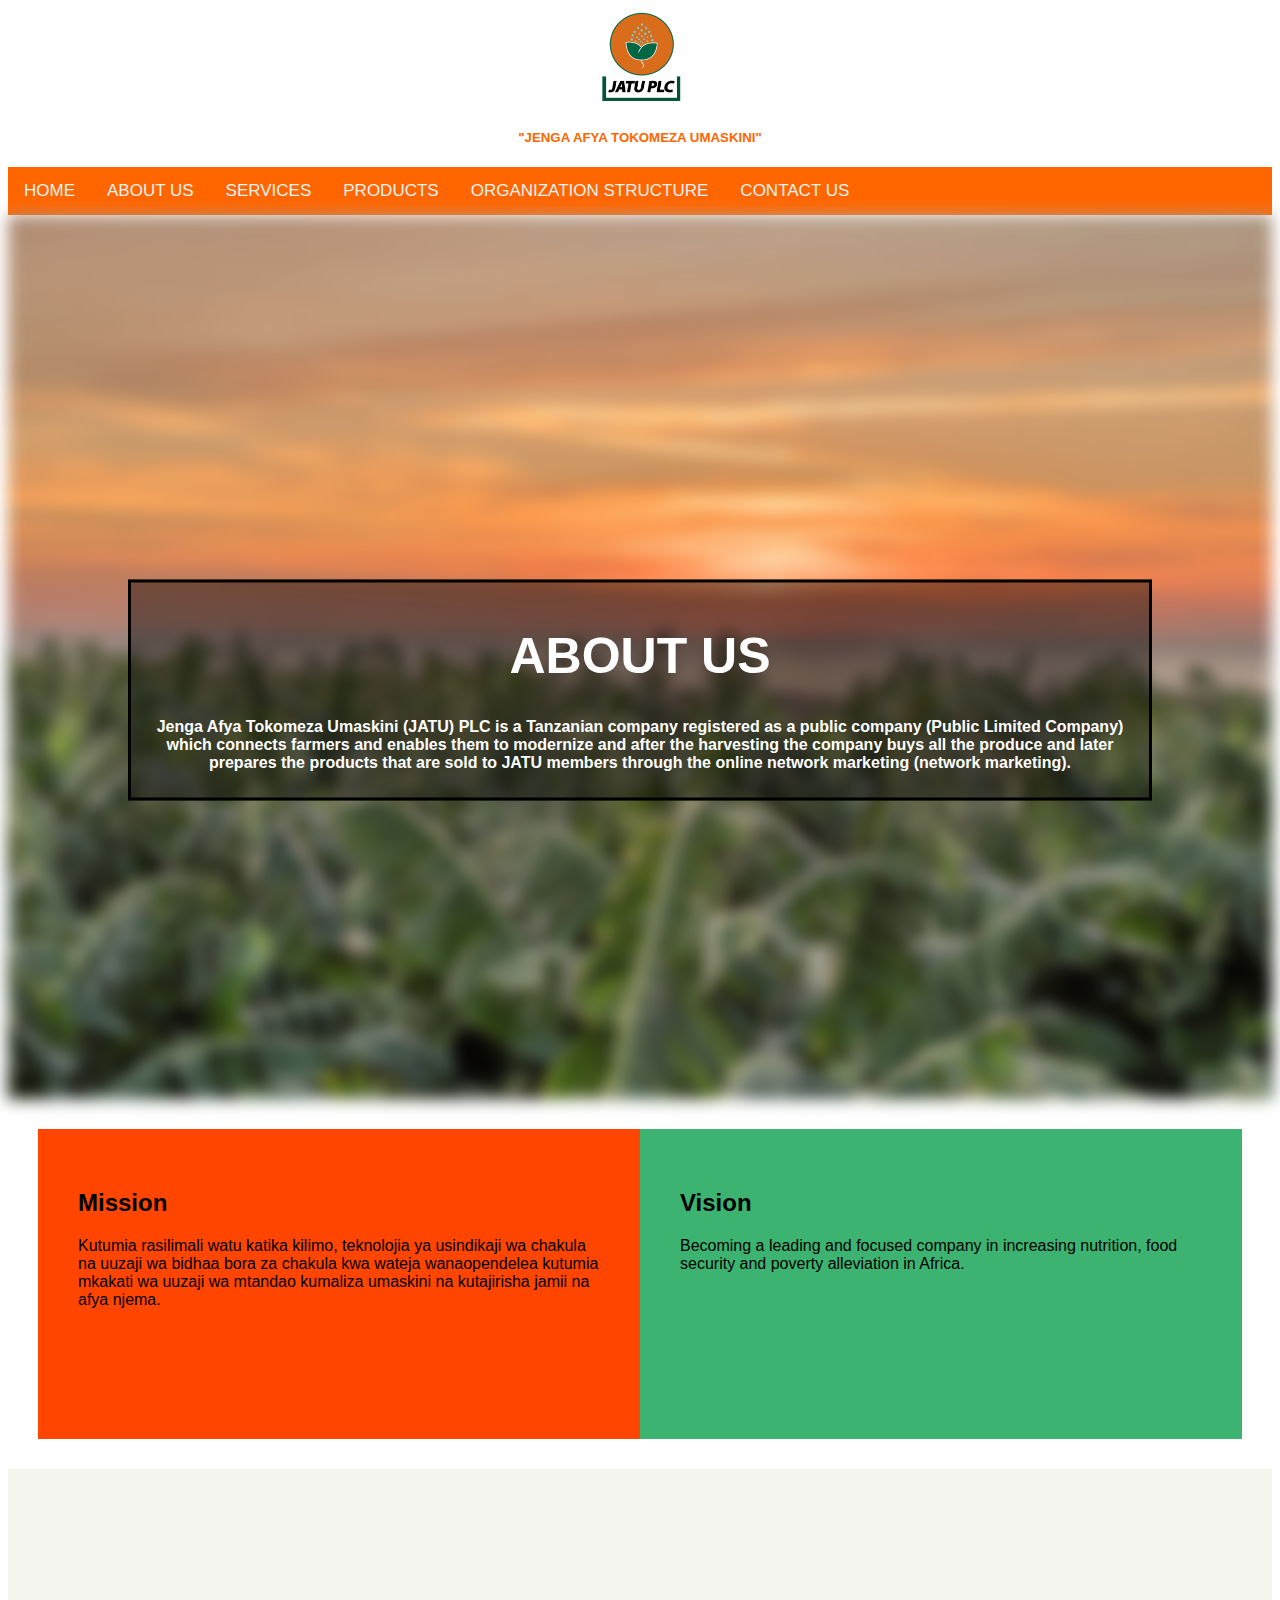
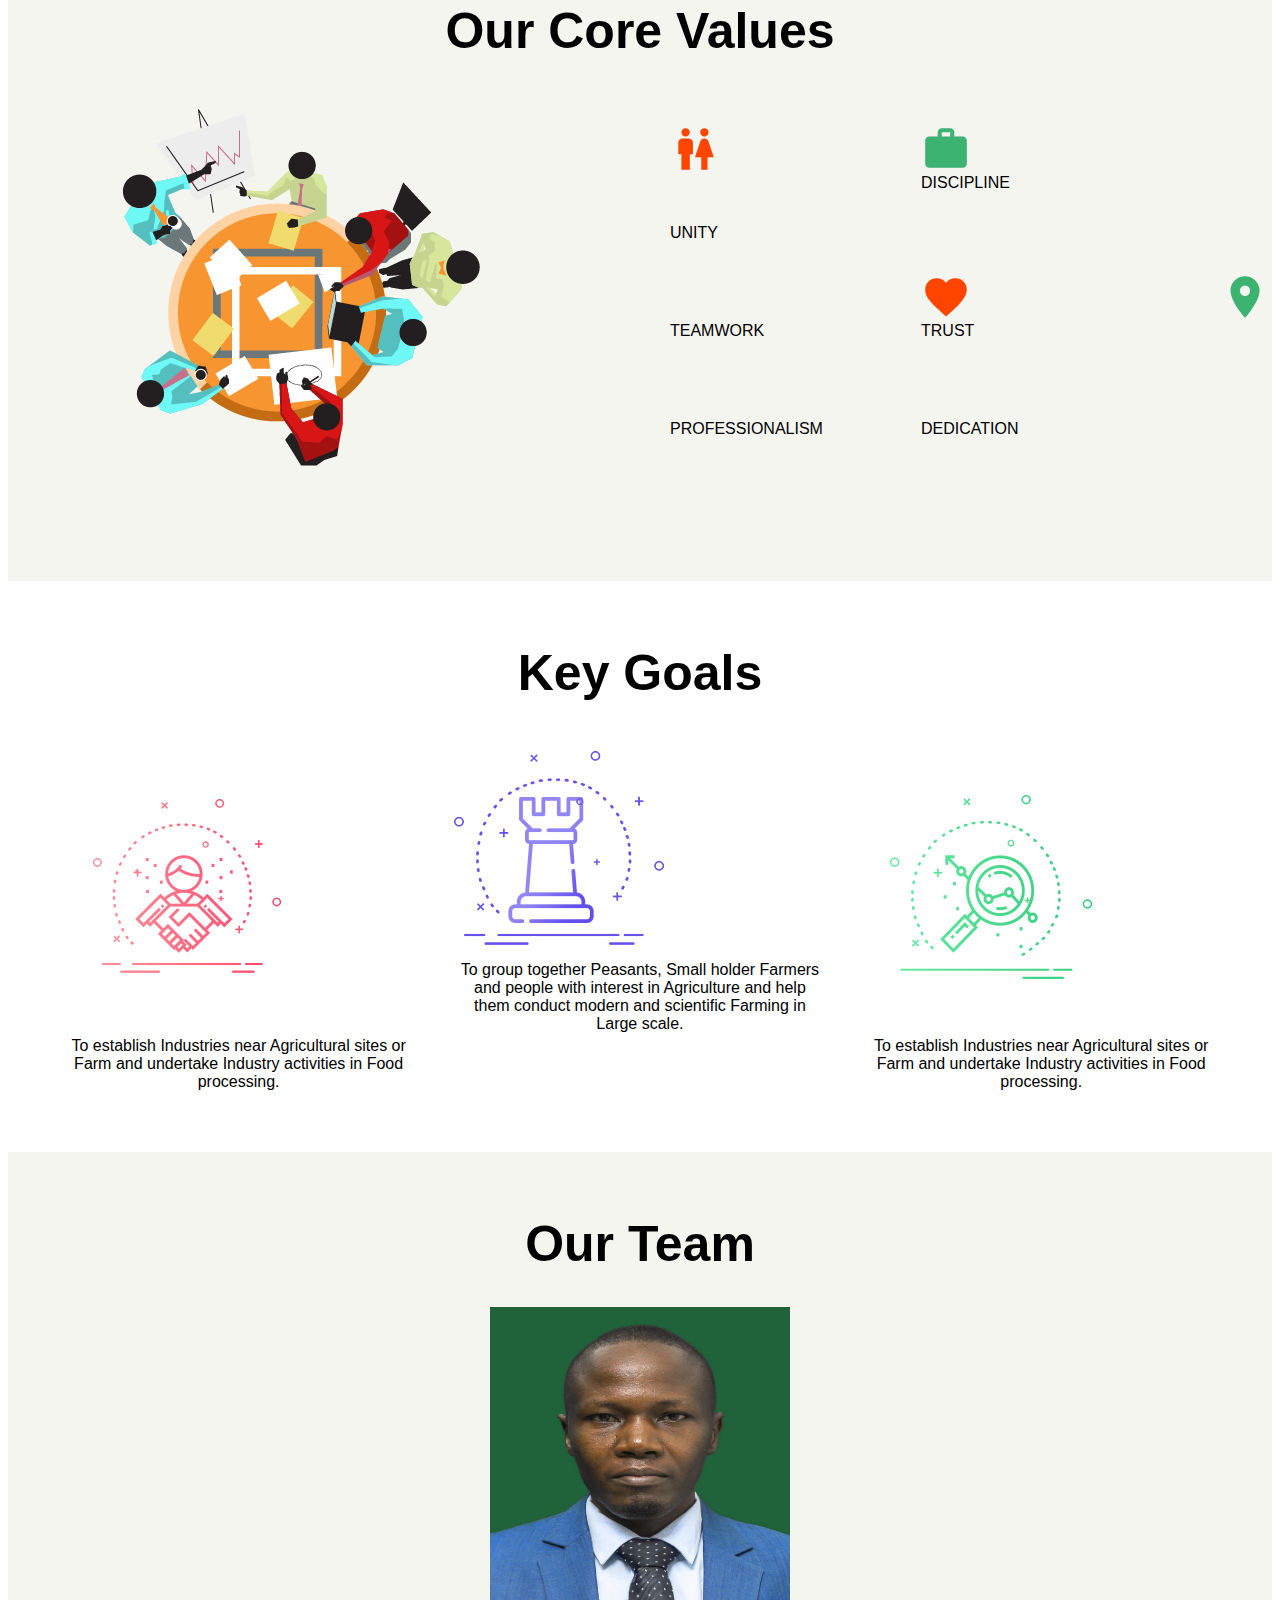
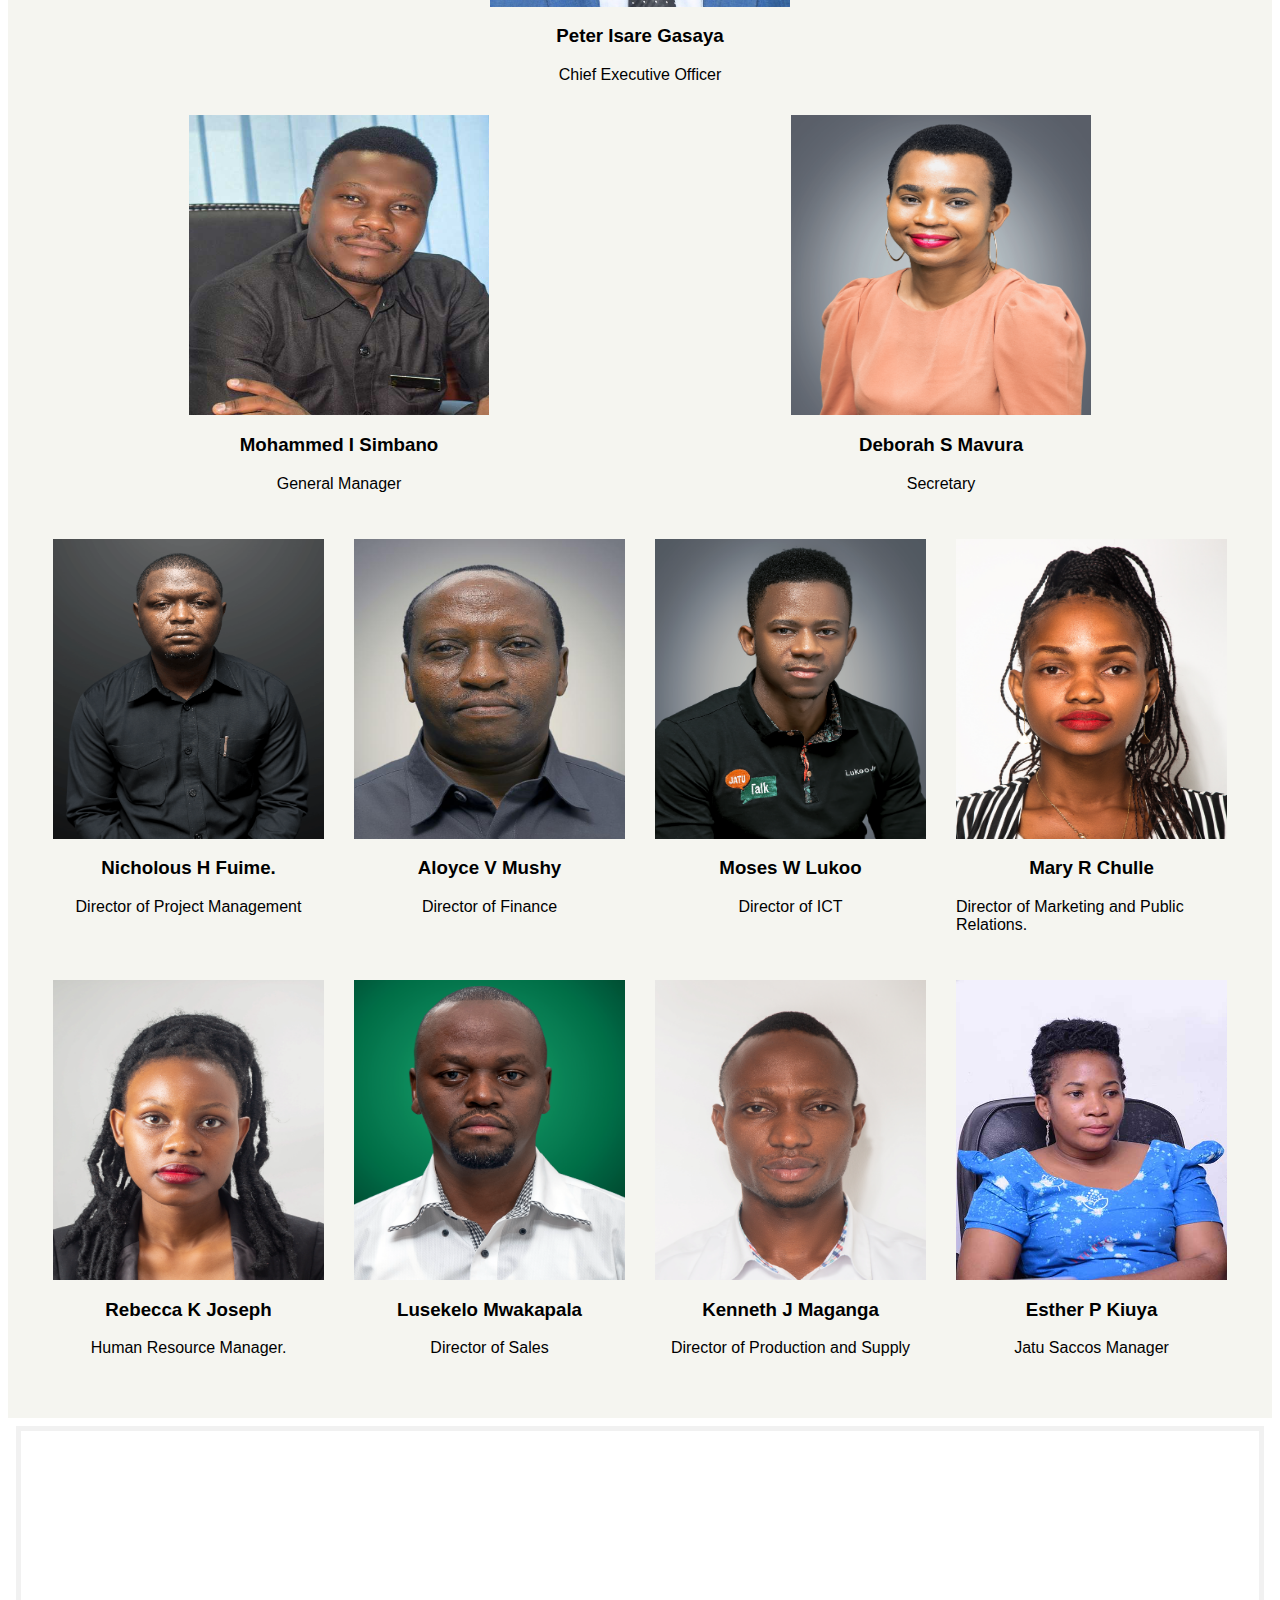
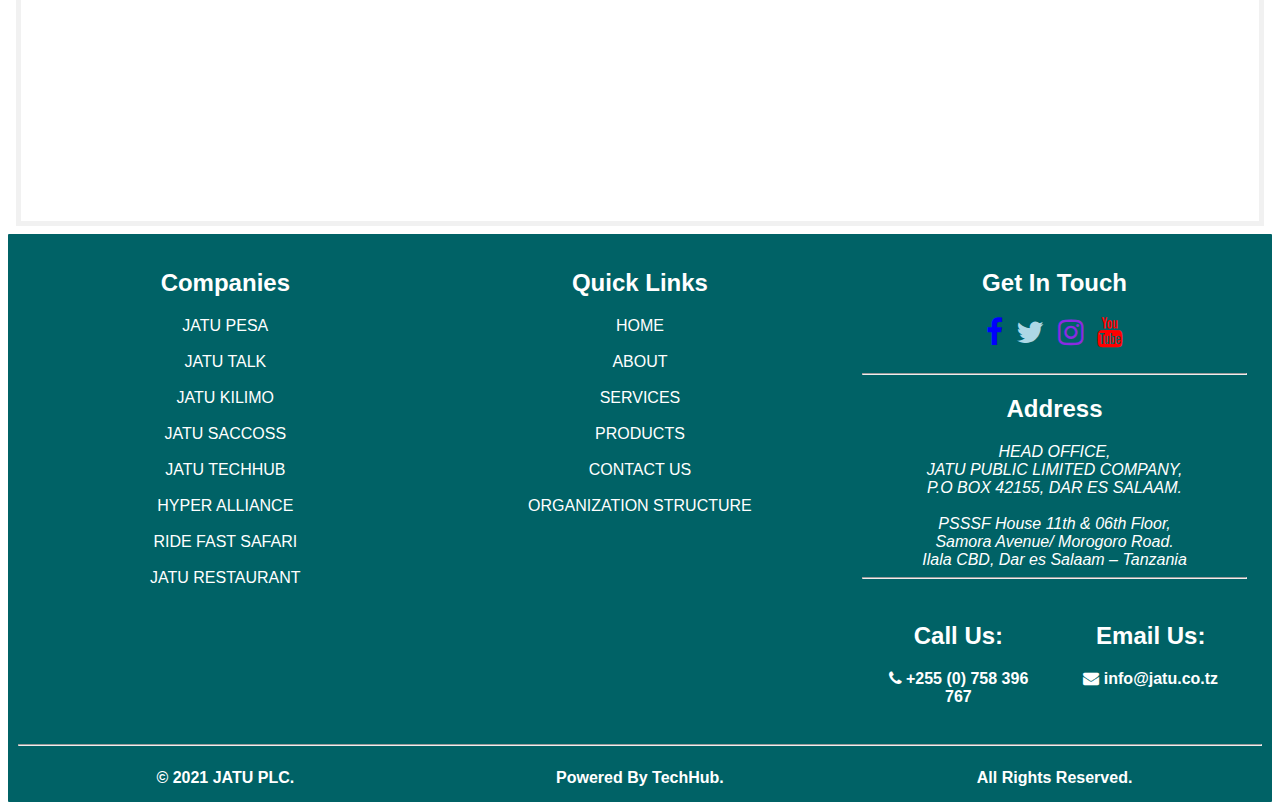
==== commit 9de9cab4: "fixing map section" ====
--- a/about.html
+++ b/about.html
@@ -267,11 +267,9 @@
 
   </main>
 
- 
-  
-    <section class="map-section">
-    <div class="row map-section-div">
-        <iframe src="https://www.google.com/maps/embed?pb=!1m18!1m12!1m3!1d3961.5856173699535!2d39.28418817513762!3d-6.820146888529782!2m3!1f0!2f0!3f0!3m2!1i1024!2i768!4f13.1!3m3!1m2!1s0x185c4b05b0ee8de1%3A0x65bf4eaff8c8a90e!2sJATU%20PLC!5e0!3m2!1ssw!2stz!4v1632119920859!5m2!1ssw!2stz" width="100%" height="400px" style="border-radius: 25px;" allowfullscreen="" loading="lazy">
+ <section class="map-section">
+    <div class="row">
+        <iframe src="https://www.google.com/maps/embed?pb=!1m18!1m12!1m3!1d3961.5856173699535!2d39.28418817513762!3d-6.820146888529782!2m3!1f0!2f0!3f0!3m2!1i1024!2i768!4f13.1!3m3!1m2!1s0x185c4b05b0ee8de1%3A0x65bf4eaff8c8a90e!2sJATU%20PLC!5e0!3m2!1ssw!2stz!4v1632119920859!5m2!1ssw!2stz"  allowfullscreen="" loading="lazy">
       </iframe>
       </div>
     </section>
@@ -292,12 +290,12 @@
 
   <div class="column2">
     <h2>Quick Links</h2>
-    <a href="index.php" id="footerlink">Home</a> <br><br>
-      <a href="about.php" id="footerlink">About</a> <br><br>
-      <a href="services.php" id="footerlink">Services</a> <br><br>
-      <a href="products.php" id="footerlink">Products</a> <br><br>
-      <a href="contact.php" id="footerlink">Contact Us</a> <br><br>
-      <a href="muundo.php" id="footerlink">Organization Structure</a><br><br>
+    <a href="index.html" id="footerlink">Home</a> <br><br>
+      <a href="about.html" id="footerlink">About</a> <br><br>
+      <a href="services.html" id="footerlink">Services</a> <br><br>
+      <a href="products.html" id="footerlink">Products</a> <br><br>
+      <a href="contact.html" id="footerlink">Contact Us</a> <br><br>
+      <a href="muundo.html" id="footerlink">Organization Structure</a><br><br>
   </div>
 
   <div class="column2">
--- a/components/css/home.css
+++ b/components/css/home.css
@@ -34,15 +34,14 @@
         }
 
          .map-section {
-          padding: 10px 0px;
-          background-color: #fff;
-         }
-
-         .map-section-div {
-          border-radius: 25px;
-          border: 1px solid #73AD21;
+          padding: 8px;
+         }
+
+         iframe {
+          border: 5px solid #f1f1f1;
+          background-position:  cover;
           width: 100%;
-          height: 100%;
+          height: 400px;
          }
 
          .metrics-section {
